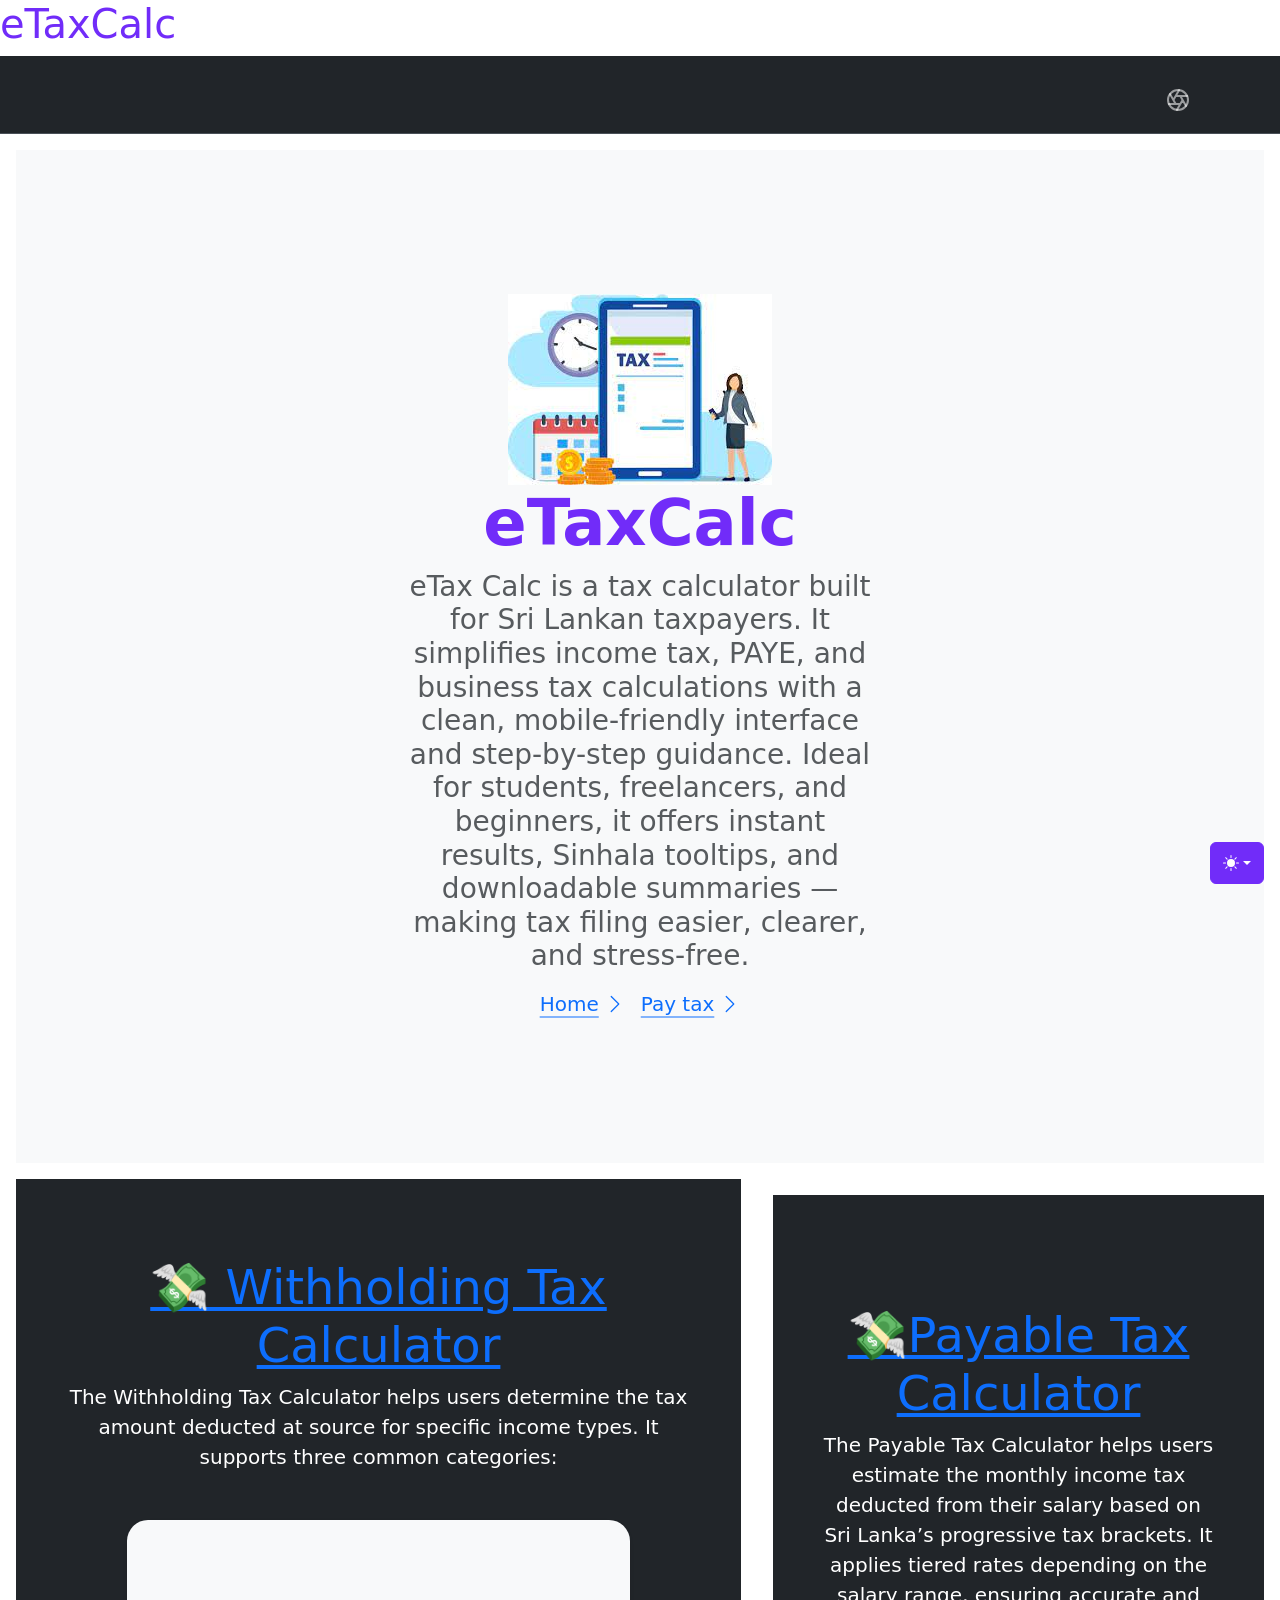
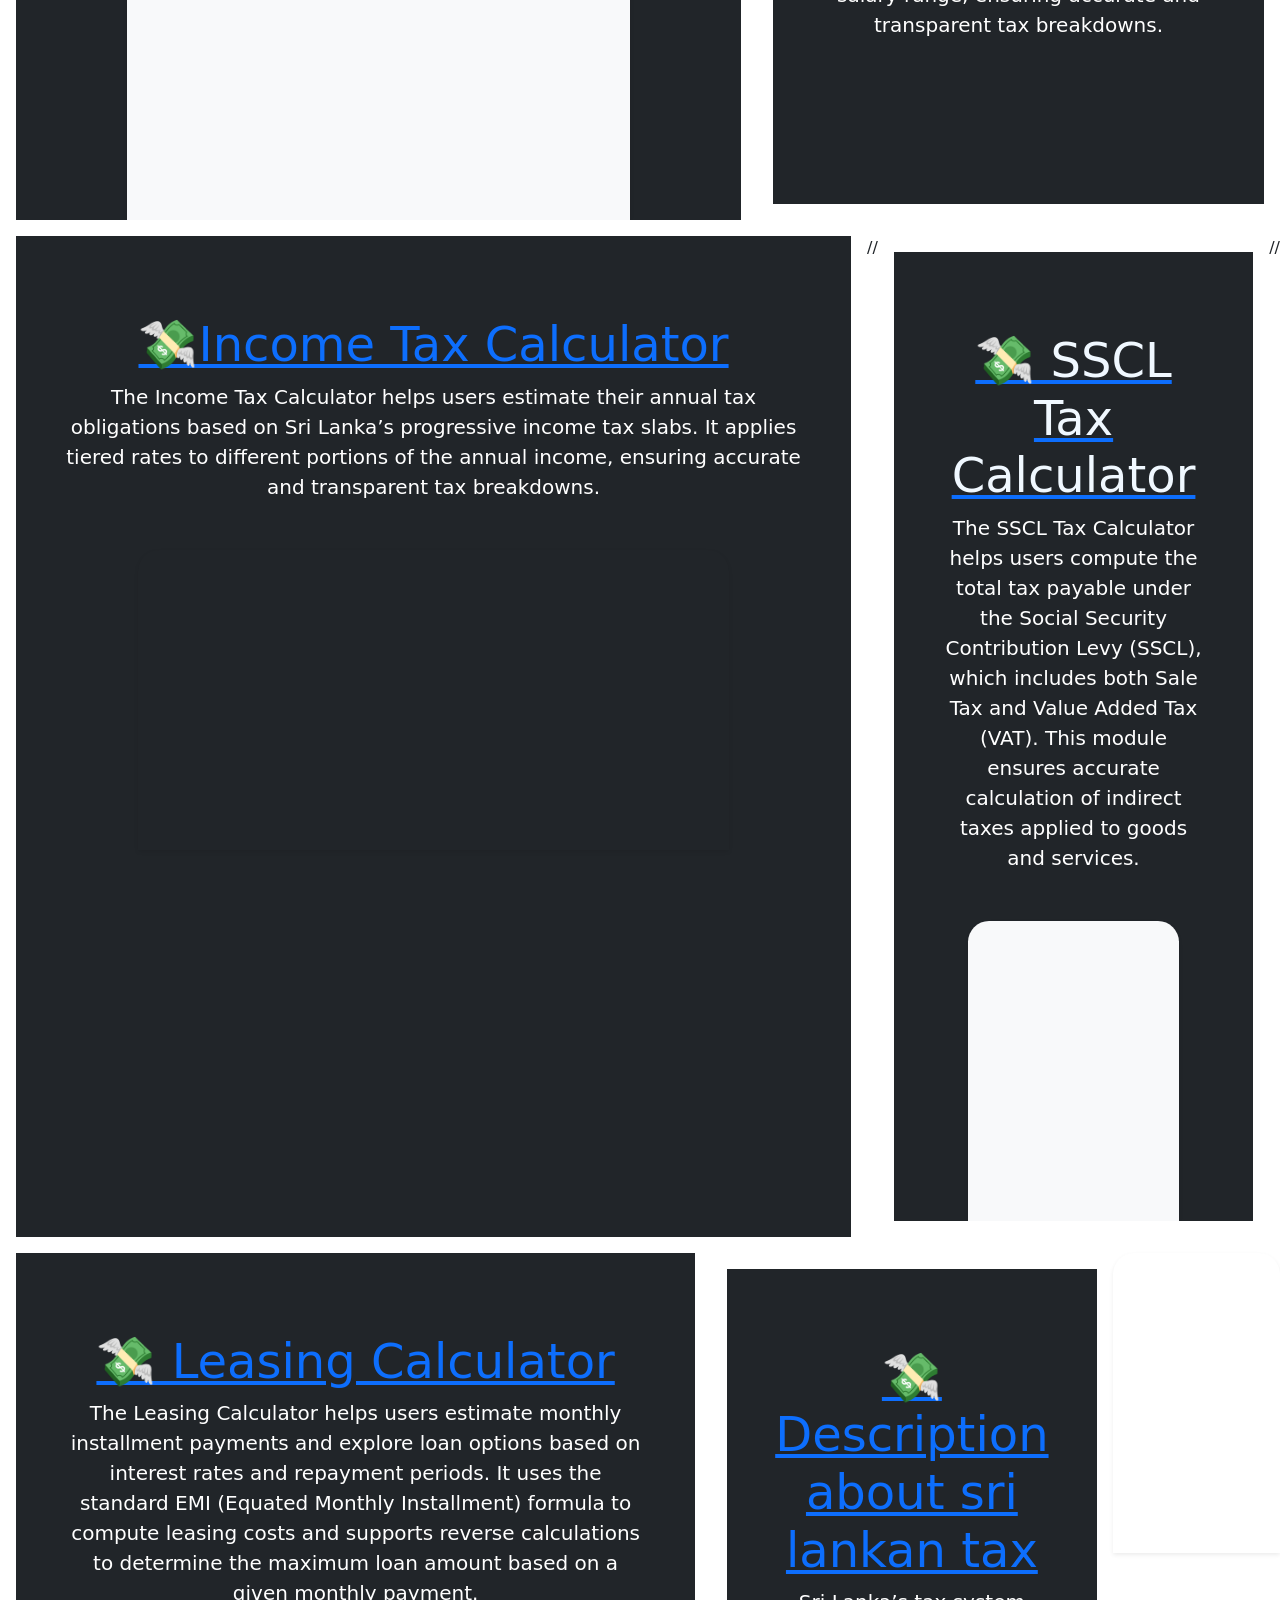
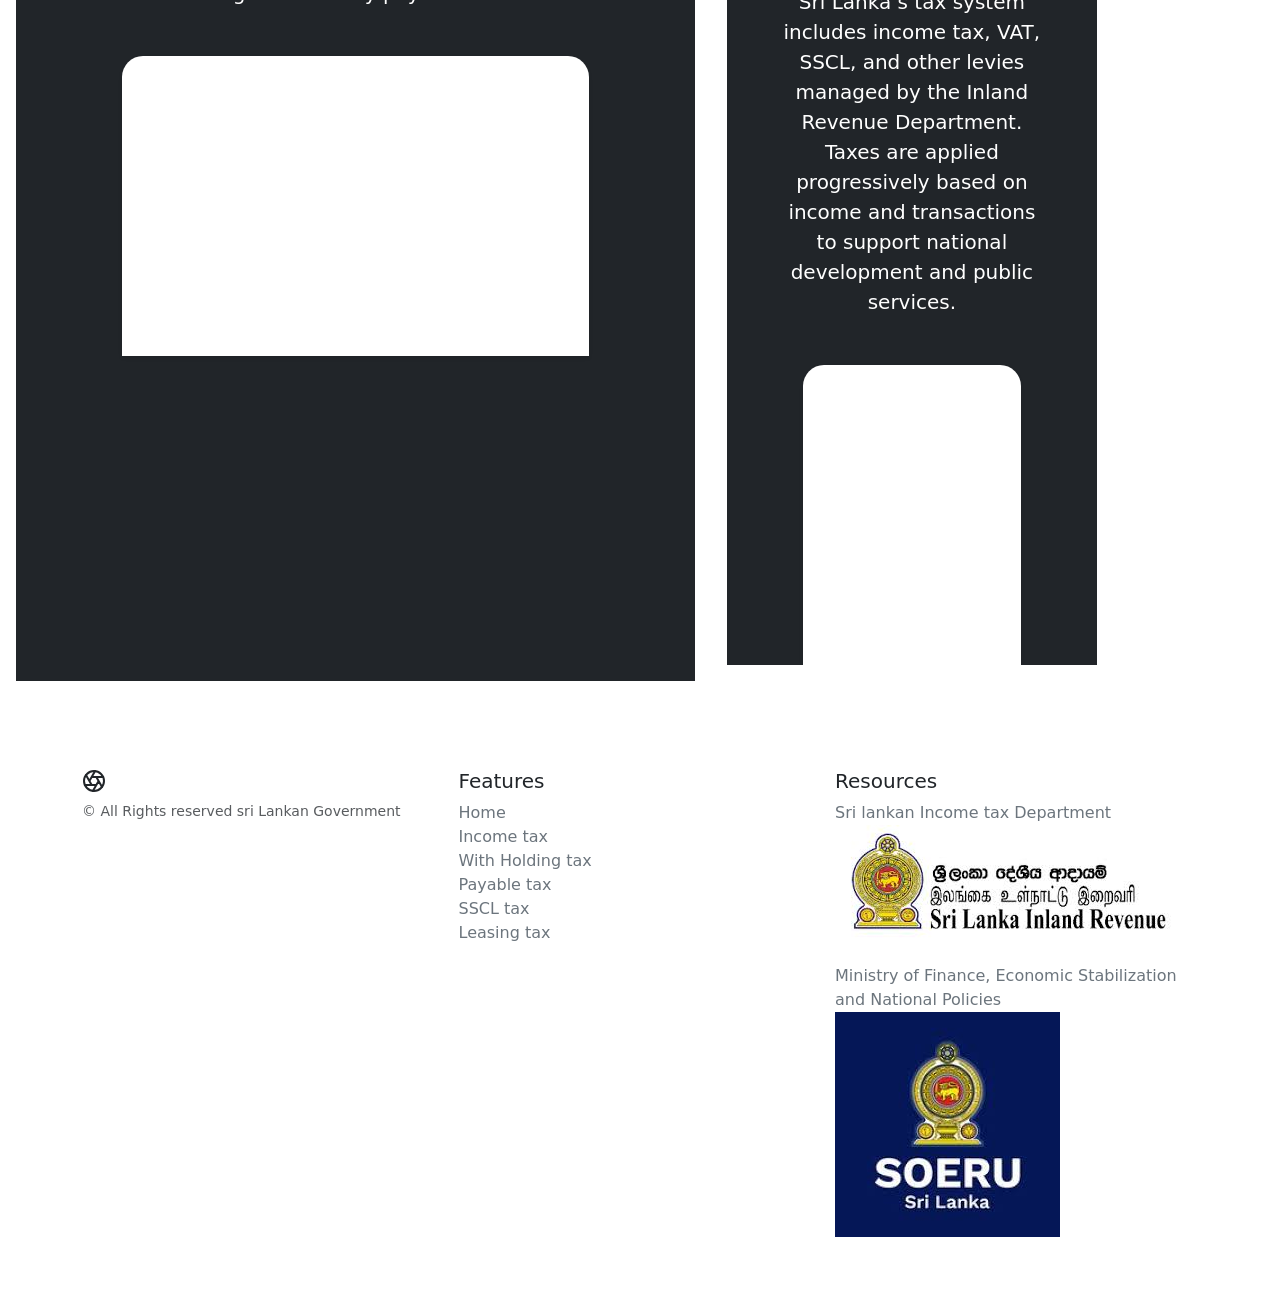
==== index.html @ bf016f3b "initial commit" ====
<!DOCTYPE html>
<html lang="en">

<head>
    <title>Tax calculator</title>
    <meta charset="UTF-8">
    <meta name="viewport" content="width=device-width, initial-scale=1.0">
    <title>Document</title>
    <link href="https://cdn.jsdelivr.net/npm/bootstrap@5.3.8/dist/css/bootstrap.min.css" rel="stylesheet"
        integrity="sha384-sRIl4kxILFvY47J16cr9ZwB07vP4J8+LH7qKQnuqkuIAvNWLzeN8tE5YBujZqJLB" crossorigin="anonymous">
    <link rel="stylesheet" href="assets/css/style.css">
</head>

<body>

    <h1>
        <font style="color: #712cf9;">eTaxCalc</font>
    </h1>

    <body>

        <html lang="en" data-bs-theme="light">

        <head>
            <meta charset="utf-8">
            <meta name="viewport" content="width=device-width, initial-scale=1">
            <meta name="description" content="">
            <meta name="author" content="Mark Otto, Jacob Thornton, and Bootstrap contributors">
            <meta name="generator" content="Astro v5.13.2">
            <title>Product example · Bootstrap v5.3</title>
            <link rel="canonical" href="https://getbootstrap.com/docs/5.3/examples/product/">

            <link href="/docs/5.3/dist/css/bootstrap.min.css" rel="stylesheet"
                integrity="sha384-sRIl4kxILFvY47J16cr9ZwB07vP4J8+LH7qKQnuqkuIAvNWLzeN8tE5YBujZqJLB">
            <link rel="apple-touch-icon" href="/docs/5.3/assets/img/favicons/apple-touch-icon.png" sizes="180x180">
            <link rel="#aperture" href="/docs/5.3/assets/img/favicons/favicon-32x32.png" sizes="32x32" type="image/png">
            <link rel="icon" href="/docs/5.3/assets/img/favicons/favicon-16x16.png" sizes="16x16" type="image/png">
            <link rel="manifest" href="/docs/5.3/assets/img/favicons/manifest.json">
            <link rel="mask-icon" href="/docs/5.3/assets/img/favicons/safari-pinned-tab.svg" color="#712cf9">
            <link rel="icon" href="/docs/5.3/assets/img/favicons/favicon.ico">
            <meta name="theme-color" content="#712cf9">
            <link href="product.css" rel="stylesheet">
            <style>
                .bd-placeholder-img {
                    font-size: 1.125rem;
                    text-anchor: middle;
                    -webkit-user-select: none;
                    -moz-user-select: none;
                    user-select: none
                }

                @media (min-width: 768px) {
                    .bd-placeholder-img-lg {
                        font-size: 3.5rem
                    }
                }

                .b-example-divider {
                    width: 100%;
                    height: 3rem;
                    background-color: #6528e0;
                    border: solid rgba(0, 0, 0, .15);
                    border-width: 1px 0;
                    box-shadow: inset 0 .5em 1.5em #0000001a, inset 0 .125em .5em #00000026
                }

                .b-example-vr {
                    flex-shrink: 0;
                    width: 1.5rem;
                    height: 100vh
                }

                .bi {
                    vertical-align: -.125em;
                    fill: currentColor
                }

                .nav-scroller {
                    position: relative;
                    z-index: 2;
                    height: 2.75rem;
                    overflow-y: hidden
                }

                .nav-scroller .nav {
                    display: flex;
                    flex-wrap: nowrap;
                    padding-bottom: 1rem;
                    margin-top: -1px;
                    overflow-x: auto;
                    text-align: center;
                    white-space: nowrap;
                    -webkit-overflow-scrolling: touch
                }

                .btn-bd-primary {
                    --bd-violet-bg: #712cf9;
                    --bd-violet-rgb: 112.520718, 44.062154, 249.437846;
                    --bs-btn-font-weight: 600;
                    --bs-btn-color: var(--bs-white);
                    --bs-btn-bg: var(--bd-violet-bg);
                    --bs-btn-border-color: var(--bd-violet-bg);
                    --bs-btn-hover-color: var(--bs-white);
                    --bs-btn-hover-bg: #6528e0;
                    --bs-btn-hover-border-color: #6528e0;
                    --bs-btn-focus-shadow-rgb: var(--bd-violet-rgb);
                    --bs-btn-active-color: var(--bs-btn-hover-color);
                    --bs-btn-active-bg: #5a23c8;
                    --bs-btn-active-border-color: #5a23c8
                }

                .bd-mode-toggle {
                    z-index: 1500
                }

                .bd-mode-toggle .bi {
                    width: 1em;
                    height: 1em
                }

                .bd-mode-toggle .dropdown-menu .active .bi {
                    display: block !important
                }
            </style>
        </head>

        <body> <svg xmlns="http://www.w3.org/2000/svg" class="d-none">
                <symbol id="check2" viewBox="0 0 16 16">
                    <path
                        d="M13.854 3.646a.5.5 0 0 1 0 .708l-7 7a.5.5 0 0 1-.708 0l-3.5-3.5a.5.5 0 1 1 .708-.708L6.5 10.293l6.646-6.647a.5.5 0 0 1 .708 0z">
                    </path>
                </symbol>
                <symbol id="circle-half" viewBox="0 0 16 16">
                    <path d="M8 15A7 7 0 1 0 8 1v14zm0 1A8 8 0 1 1 8 0a8 8 0 0 1 0 16z"></path>
                </symbol>
                <symbol id="moon-stars-fill" viewBox="0 0 16 16">
                    <path
                        d="M6 .278a.768.768 0 0 1 .08.858 7.208 7.208 0 0 0-.878 3.46c0 4.021 3.278 7.277 7.318 7.277.527 0 1.04-.055 1.533-.16a.787.787 0 0 1 .81.316.733.733 0 0 1-.031.893A8.349 8.349 0 0 1 8.344 16C3.734 16 0 12.286 0 7.71 0 4.266 2.114 1.312 5.124.06A.752.752 0 0 1 6 .278z">
                    </path>
                    <path
                        d="M10.794 3.148a.217.217 0 0 1 .412 0l.387 1.162c.173.518.579.924 1.097 1.097l1.162.387a.217.217 0 0 1 0 .412l-1.162.387a1.734 1.734 0 0 0-1.097 1.097l-.387 1.162a.217.217 0 0 1-.412 0l-.387-1.162A1.734 1.734 0 0 0 9.31 6.593l-1.162-.387a.217.217 0 0 1 0-.412l1.162-.387a1.734 1.734 0 0 0 1.097-1.097l.387-1.162zM13.863.099a.145.145 0 0 1 .274 0l.258.774c.115.346.386.617.732.732l.774.258a.145.145 0 0 1 0 .274l-.774.258a1.156 1.156 0 0 0-.732.732l-.258.774a.145.145 0 0 1-.274 0l-.258-.774a1.156 1.156 0 0 0-.732-.732l-.774-.258a.145.145 0 0 1 0-.274l.774-.258c.346-.115.617-.386.732-.732L13.863.1z">
                    </path>
                </symbol>
                <symbol id="sun-fill" viewBox="0 0 16 16">
                    <path
                        d="M8 12a4 4 0 1 0 0-8 4 4 0 0 0 0 8zM8 0a.5.5 0 0 1 .5.5v2a.5.5 0 0 1-1 0v-2A.5.5 0 0 1 8 0zm0 13a.5.5 0 0 1 .5.5v2a.5.5 0 0 1-1 0v-2A.5.5 0 0 1 8 13zm8-5a.5.5 0 0 1-.5.5h-2a.5.5 0 0 1 0-1h2a.5.5 0 0 1 .5.5zM3 8a.5.5 0 0 1-.5.5h-2a.5.5 0 0 1 0-1h2A.5.5 0 0 1 3 8zm10.657-5.657a.5.5 0 0 1 0 .707l-1.414 1.415a.5.5 0 1 1-.707-.708l1.414-1.414a.5.5 0 0 1 .707 0zm-9.193 9.193a.5.5 0 0 1 0 .707L3.05 13.657a.5.5 0 0 1-.707-.707l1.414-1.414a.5.5 0 0 1 .707 0zm9.193 2.121a.5.5 0 0 1-.707 0l-1.414-1.414a.5.5 0 0 1 .707-.707l1.414 1.414a.5.5 0 0 1 0 .707zM4.464 4.465a.5.5 0 0 1-.707 0L2.343 3.05a.5.5 0 1 1 .707-.707l1.414 1.414a.5.5 0 0 1 0 .708z">
                    </path>
                </symbol>
            </svg>
            <div class="dropdown position-fixed bottom-0 end-0 mb-3 me-3 bd-mode-toggle"> <button
                    class="btn btn-bd-primary py-2 dropdown-toggle d-flex align-items-center" id="bd-theme"
                    type="button" aria-expanded="false" data-bs-toggle="dropdown" aria-label="Toggle theme (light)">
                    <svg class="bi my-1 theme-icon-active" aria-hidden="true">
                        <use href="#sun-fill"></use>
                    </svg> <span class="visually-hidden" id="bd-theme-text">Toggle theme</span> </button>
                <ul class="dropdown-menu dropdown-menu-end shadow" aria-labelledby="bd-theme-text">
                    <li> <button type="button" class="dropdown-item d-flex align-items-center active"
                            data-bs-theme-value="light" aria-pressed="true"> <svg class="bi me-2 opacity-50"
                                aria-hidden="true">
                                <use href="#sun-fill"></use>
                            </svg>
                            Light
                            <svg class="bi ms-auto d-none" aria-hidden="true">
                                <use href="#check2"></use>
                            </svg> </button> </li>
                    <li> <button type="button" class="dropdown-item d-flex align-items-center"
                            data-bs-theme-value="dark" aria-pressed="false"> <svg class="bi me-2 opacity-50"
                                aria-hidden="true">
                                <use href="#moon-stars-fill"></use>
                            </svg>
                            Dark
                            <svg class="bi ms-auto d-none" aria-hidden="true">
                                <use href="#check2"></use>
                            </svg> </button> </li>
                    <li> <button type="button" class="dropdown-item d-flex align-items-center"
                            data-bs-theme-value="auto" aria-pressed="false"> <svg class="bi me-2 opacity-50"
                                aria-hidden="true">
                                <use href="#circle-half"></use>
                            </svg>
                            Auto
                            <svg class="bi ms-auto d-none" aria-hidden="true">
                                <use href="#check2"></use>
                            </svg> </button> </li>
                </ul>
            </div> <svg xmlns="http://www.w3.org/2000/svg" class="d-none">
                <symbol id="aperture" fill="none" stroke="currentColor" stroke-linecap="round" stroke-linejoin="round"
                    stroke-width="2" viewBox="0 0 24 24">
                    <circle cx="12" cy="12" r="10"></circle>
                    <path
                        d="M14.31 8l5.74 9.94M9.69 8h11.48M7.38 12l5.74-9.94M9.69 16L3.95 6.06M14.31 16H2.83m13.79-4l-5.74 9.94">
                    </path>
                </symbol>
                <symbol id="cart" viewBox="0 0 16 16">
                    <path
                        d="M0 1.5A.5.5 0 0 1 .5 1H2a.5.5 0 0 1 .485.379L2.89 3H14.5a.5.5 0 0 1 .49.598l-1 5a.5.5 0 0 1-.465.401l-9.397.472L4.415 11H13a.5.5 0 0 1 0 1H4a.5.5 0 0 1-.491-.408L2.01 3.607 1.61 2H.5a.5.5 0 0 1-.5-.5zM3.102 4l.84 4.479 9.144-.459L13.89 4H3.102zM5 12a2 2 0 1 0 0 4 2 2 0 0 0 0-4zm7 0a2 2 0 1 0 0 4 2 2 0 0 0 0-4zm-7 1a1 1 0 1 1 0 2 1 1 0 0 1 0-2zm7 0a1 1 0 1 1 0 2 1 1 0 0 1 0-2z">
                    </path>
                </symbol>
                <symbol id="chevron-right" viewBox="0 0 16 16">
                    <path fill-rule="evenodd"
                        d="M4.646 1.646a.5.5 0 0 1 .708 0l6 6a.5.5 0 0 1 0 .708l-6 6a.5.5 0 0 1-.708-.708L10.293 8 4.646 2.354a.5.5 0 0 1 0-.708z">
                    </path>
                </symbol>
            </svg>
            <nav class="navbar navbar-expand-md bg-dark sticky-top border-bottom" data-bs-theme="dark">
                <div class="container"> <a class="navbar-brand d-md-none" href="#"> <svg class="bi" width="24"
                            height="24" aria-hidden="true">
                            <use xlink:href="#aperture"></use>
                        </svg>
                        Aperture
                    </a> <button class="navbar-toggler" type="button" data-bs-toggle="offcanvas"
                        data-bs-target="#offcanvas" aria-controls="offcanvas" aria-label="Toggle navigation"> <span
                            class="navbar-toggler-icon"></span> </button>
                    <div class="offcanvas offcanvas-end" tabindex="-1" id="offcanvas" aria-labelledby="offcanvasLabel">
                        <div class="offcanvas-header">
                            <h5 class="offcanvas-title" id="offcanvasLabel">Aperture</h5> <button type="button" <li>
                                class="nav-item"><a class="nav-link" href="Witdrawal tax.html">Withdrawing Tax</a></li>
                                <li class="nav-item"><a class="nav-link" href="Payable Tax.html">Payable Tax</a></li>
                                <li class="nav-item"><a class="nav-link" href="incomeTax.html">Income Tax</a></li>
                                <li class="nav-item"><a class="nav-link" href="SSCL.html">SSCL Tax</a></li>
                                <li class="nav-item"><a class="nav-link" href="SSCL.html">Leasing Calculation</a></li>
                                <li class="nav-item"><a class="nav-link" href="Clear.html">Clear/Reseet Function</a>
                                </li>
                                <li class="nav-item"><a class="nav-link" href="checkout.html" aria-label="Cart"> <svg
                                            class="bi" width="24" height="24" aria-hidden="true">
                                            <use xlink:href="#cart"></use>


                                        </svg>
                        </div>
                        <div class="offcanvas-body">
                            <ul class="navbar-nav flex-grow-1 justify-content-between">
                                <li class="nav-item"><a class="nav-link" href="#" aria-label="Aperture"> <svg class="bi"
                                            width="24" height="24" aria-hidden="true">
                                            <use xlink:href="#aperture"></use>
                                        </svg> </a></li>

                                </svg> </a></li>
                            </ul>
                        </div>
                    </div>
                </div>
            </nav>

            <main>


                <div class="position-relative overflow-hidden p-3 p-md-5 m-md-3 text-center bg-body-tertiary">
                    <div class="col-md-6 p-lg-5 mx-auto my-5">


                        <img src="assets/img/images (2).jpeg" alt="">
                        <h1 class="display-3 fw-bold">
                            <font style="color: #712cf9;">eTaxCalc</font>
                        </h1>
                        <h3 class="fw-normal text-muted mb-3">eTax Calc is a tax calculator built for Sri Lankan
                            taxpayers. It simplifies income tax, PAYE, and business tax calculations with a clean,
                            mobile-friendly interface and step-by-step guidance. Ideal for students, freelancers, and
                            beginners, it offers instant results, Sinhala tooltips, and downloadable summaries — making
                            tax filing easier, clearer, and stress-free.
                        </h3>
                        <div class="d-flex gap-3 justify-content-center lead fw-normal"> <a class="icon-link"
                                href="index.html">
                                Home
                                <svg class="bi" aria-hidden="true">
                                    <use xlink:href="#chevron-right"></use>
                                </svg> </a> <a class="icon-link" href="checkout.html">
                                Pay tax
                                <svg class="bi" aria-hidden="true">
                                    <use xlink:href="#chevron-right"></use>
                                </svg> </a> </div>
                    </div>
                    <div class="product-device shadow-sm d-none d-md-block"></div>
                    <div class="product-device product-device-2 shadow-sm d-none d-md-block"></div>
                </div>
                <div class="d-md-flex flex-md-equal w-100 my-md-3 ps-md-3">
                    <div class="text-bg-dark me-md-3 pt-3 px-3 pt-md-5 px-md-5 text-center overflow-hidden">
                        <div class="my-3 py-3">
                            <h2 class="display-5"><a href="Witdrawal tax.html">💸 Withholding Tax Calculator</a></h2>
                            <p class="lead">The Withholding Tax Calculator helps users determine the tax amount deducted
                                at source for specific income types. It supports three common categories:</p>
                        </div>
                        <div class="bg-body-tertiary shadow-sm mx-auto"
                            style="width: 80%; height: 300px; border-radius: 21px 21px 0 0;"></div>
                    </div>
                
                    <div class="d-md-flex flex-md-equal w-100 my-md-3 ps-md-3">
                    <div class="text-bg-dark me-md-3 pt-3 px-3 pt-md-5 px-md-5 text-center overflow-hidden">
                        <div class="my-3 py-3"></div>
                            <h2 class="display-5"><a href="Payable Tax.html">💸Payable Tax Calculator<a></h2>
                            <p class="lead">The Payable Tax Calculator helps users estimate the monthly income tax
                                deducted from their salary based on Sri Lanka’s progressive tax brackets. It applies
                                tiered rates depending on the salary range, ensuring accurate and transparent tax
                                breakdowns.</p>
                        </div>
                        <div class="bg-dark shadow-sm mx-auto"
                            style="width: 80%; height: 300px; border-radius: 21px 21px 0 0;"></div>
                    </div>
                </div>
                
<div class="d-md-flex flex-md-equal w-100 my-md-3 ps-md-3">
                    <div class="text-bg-dark me-md-3 pt-3 px-3 pt-md-5 px-md-5 text-center overflow-hidden">
                        <div class="my-3 py-3">
               
                            <h2 class="display-5"><a href="incomeTax.html">💸Income Tax Calculator<a></h2>
                            
                                <p class="lead">The Income Tax Calculator helps users estimate their annual tax obligations
                                based on Sri Lanka’s progressive income tax slabs. It applies tiered rates to different
                                portions of the annual income, ensuring accurate and transparent tax breakdowns.</p>
                        
                            </div>
                        <div class="bg-dark shadow-sm mx-auto"
                            style="width: 80%; height: 300px; border-radius: 21px 21px 0 0;"></div>
                    </div>
                    //
                   <div class="d-md-flex flex-md-equal w-100 my-md-3 ps-md-3">
                    <div class="text-bg-dark me-md-3 pt-3 px-3 pt-md-5 px-md-5 text-center overflow-hidden">
                        <div class="my-3 py-3">
                            <h2 class="display-5"><a href="SSCL.html">
                                    <font style="color:aliceblue;">💸 SSCL Tax Calculator</h2></a></font>
                            <p class="lead">The SSCL Tax Calculator helps users compute the total tax payable under the
                                Social Security Contribution Levy (SSCL), which includes both Sale Tax and Value Added
                                Tax (VAT). This module ensures accurate calculation of indirect taxes applied to goods
                                and services.</p>
                        </div>
                        <div class="bg-body-tertiary shadow-sm mx-auto"
                            style="width: 80%; height: 300px; border-radius: 21px 21px 0 0;"></div>
                    </div>
                </div>
                //
            </div>

                            
<div class="d-md-flex flex-md-equal w-100 my-md-3 ps-md-3">
                    <div class="text-bg-dark me-md-3 pt-3 px-3 pt-md-5 px-md-5 text-center overflow-hidden">
                        <div class="my-3 py-3">


                            <h2 class="display-5"><a href="Leasing Calculations.html">💸 Leasing Calculator</a> </h2>
                            <p class="lead">The Leasing Calculator helps users estimate monthly installment payments and
                                explore loan options based on interest rates and repayment periods. It uses the standard
                                EMI (Equated Monthly Installment) formula to compute leasing costs and supports reverse
                                calculations to determine the maximum loan amount based on a given monthly payment.</p>
                        </div>
                        <div class="bg-body shadow-sm mx-auto"
                            style="width: 80%; height: 300px; border-radius: 21px 21px 0 0;"></div>
                    </div>
                    

                    <div class="d-md-flex flex-md-equal w-100 my-md-3 ps-md-3">
                        <div class="text-bg-dark me-md-3 pt-3 px-3 pt-md-5 px-md-5 text-center overflow-hidden">
                            <div class="my-3 py-3">

                                <h2 class="display-5"><a href="description.html">💸Description about sri lankan tax</a>
                                </h2>
                                <p class="lead">Sri Lanka’s tax system includes income tax, VAT, SSCL, and other levies
                                    managed by the Inland Revenue Department. Taxes are applied progressively based on
                                    income and transactions to support national development and public services.</p>
                            </div>
                            <div class="bg-body shadow-sm mx-auto"
                                style="width: 80%; height: 300px; border-radius: 21px 21px 0 0;"></div>
                        </div>
                    </div>

                    
                    <div class="bg-body shadow-sm mx-auto"
                        style="width: 80%; height: 300px; border-radius: 21px 21px 0 0;"></div>
                </div>
                </div>
            </main>


            <script src="/docs/5.3/dist/js/bootstrap.bundle.min.js"
                integrity="sha384-FKyoEForCGlyvwx9Hj09JcYn3nv7wiPVlz7YYwJrWVcXK/BmnVDxM+D2scQbITxI"
                class="astro-vvvwv3sm"></script>
            

            <br>







            
            <footer class="container py-5">
                <div class="row">
                    <div class="col-12 col-md"> <svg xmlns="http://www.w3.org/2000/svg" width="24" height="24"
                            fill="none" stroke="currentColor" stroke-linecap="round" stroke-linejoin="round"
                            stroke-width="2" class="d-block mb-2" role="img" viewBox="0 0 24 24">
                            <title>Product</title>
                            <circle cx="12" cy="12" r="10"></circle>
                            <path
                                d="M14.31 8l5.74 9.94M9.69 8h11.48M7.38 12l5.74-9.94M9.69 16L3.95 6.06M14.31 16H2.83m13.79-4l-5.74 9.94">
                            </path>
                        </svg> <small class="d-block mb-3 text-body-secondary">© All Rights reserved sri Lankan
                            Government</small> </div>
                    <div class="col-6 col-md">
                        <h5>Features</h5>
                        <ul class="list-unstyled text-small">
                            <li><a class="link-secondary text-decoration-none" href="index.html">Home</a></li>
                            <li><a class="link-secondary text-decoration-none" href="incomeTax.html">Income tax</a></li>
                            <li><a class="link-secondary text-decoration-none" href="Witdrawal tax.html">With Holding
                                    tax</a></li>
                            <li><a class="link-secondary text-decoration-none" href="Payable Tax.html">Payable tax</a>
                            </li>
                            <li><a class="link-secondary text-decoration-none" href="SSCL.html">SSCL tax</a></li>
                            <li><a class="link-secondary text-decoration-none" href="Leasing Calculations.html">Leasing
                                    tax</a></li>
                        </ul>
                    </div>
                    <div class="col-6 col-md">
                        <h5>Resources</h5>
                        <ul class="list-unstyled text-small">
                            <li><a class="link-secondary text-decoration-none"
                                    href="https://eservices.ird.gov.lk/Authentication/LoginEntry?ReturnUrl=%2fDashboard%2fShowDashboard">Sri
                                    lankan Income tax Department</a></li><img src="assets/img/images (3).jpeg" alt="">
                            <li><a class="link-secondary text-decoration-none" href=""></a></li>

                            <li><a class="link-secondary text-decoration-none" href="https://www.treasury.gov.lk/">
                                    Ministry
                                    of Finance, Economic Stabilization and National Policies
                                </a></li><img src="assets/img/images (4).jpeg" alt="">
                            <li><a class="link-secondary text-decoration-none" href="https://www.gov.lk/" National
                                    Government Portal (GOV.LK)></a></li>
                        </ul>
                    </div>


                </div>
            </footer>

        </body>
        <script src="/docs/5.3/dist/js/bootstrap.bundle.min.js"
            integrity="sha384-FKyoEForCGlyvwx9Hj09JcYn3nv7wiPVlz7YYwJrWVcXK/BmnVDxM+D2scQbITxI"
            class="astro-vvvwv3sm"></script>


        <script src="/docs/5.3/assets/js/color-modes.js"></script>

        <script src="/docs/5.3/dist/js/bootstrap.bundle.min.js"
            integrity="sha384-FKyoEForCGlyvwx9Hj09JcYn3nv7wiPVlz7YYwJrWVcXK/BmnVDxM+D2scQbITxI"
            class="astro-vvvwv3sm"></script>

        <script src="https://cdn.jsdelivr.net/npm/bootstrap@5.3.8/dist/js/bootstrap.bundle.min.js"
            integrity="sha384-FKyoEForCGlyvwx9Hj09JcYn3nv7wiPVlz7YYwJrWVcXK/BmnVDxM+D2scQbITxI"
            crossorigin="anonymous"></script>




        <script src="assets/js/app.js"></script>
    </body>

</html>
---- assets/css/style.css ----
.body{
    height: 1000px;
    width: 1000px;
    border: 0ch;
}
.gov{
    height: 60px;
    width: 30px;
}
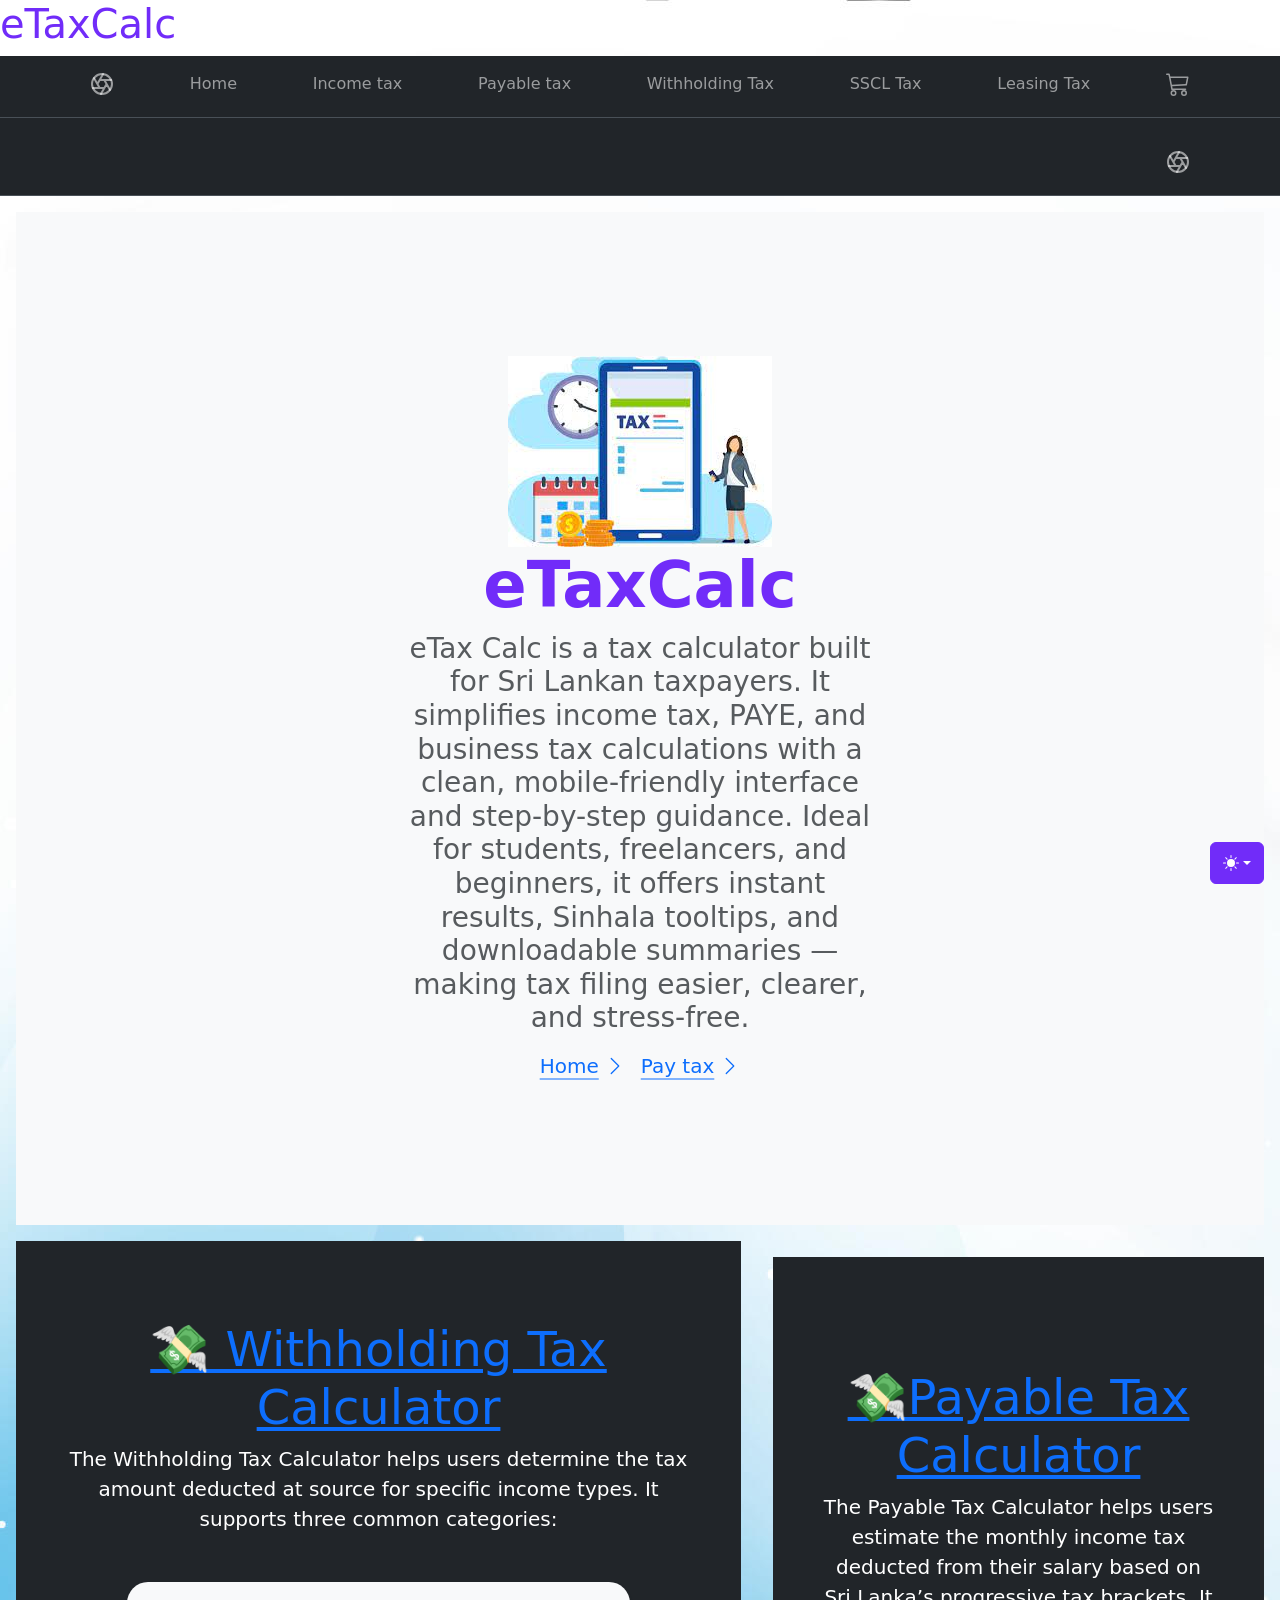
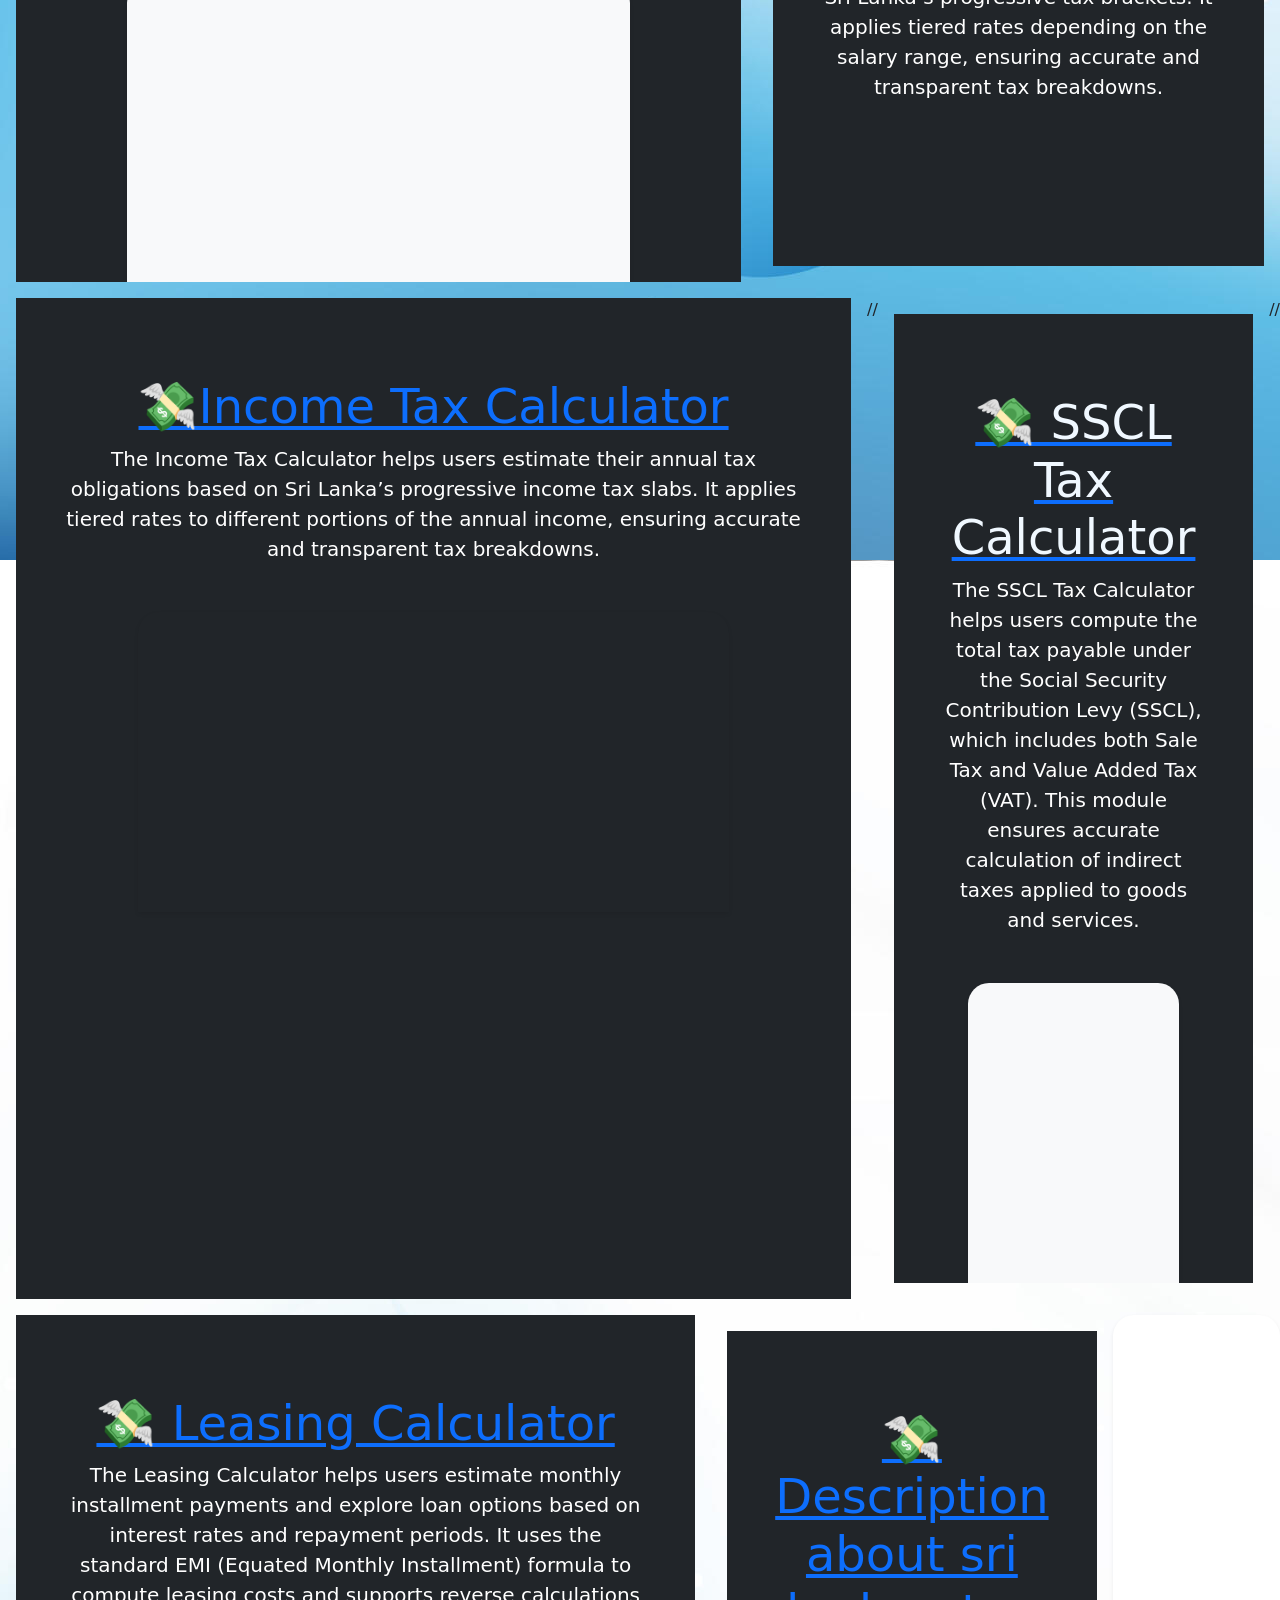
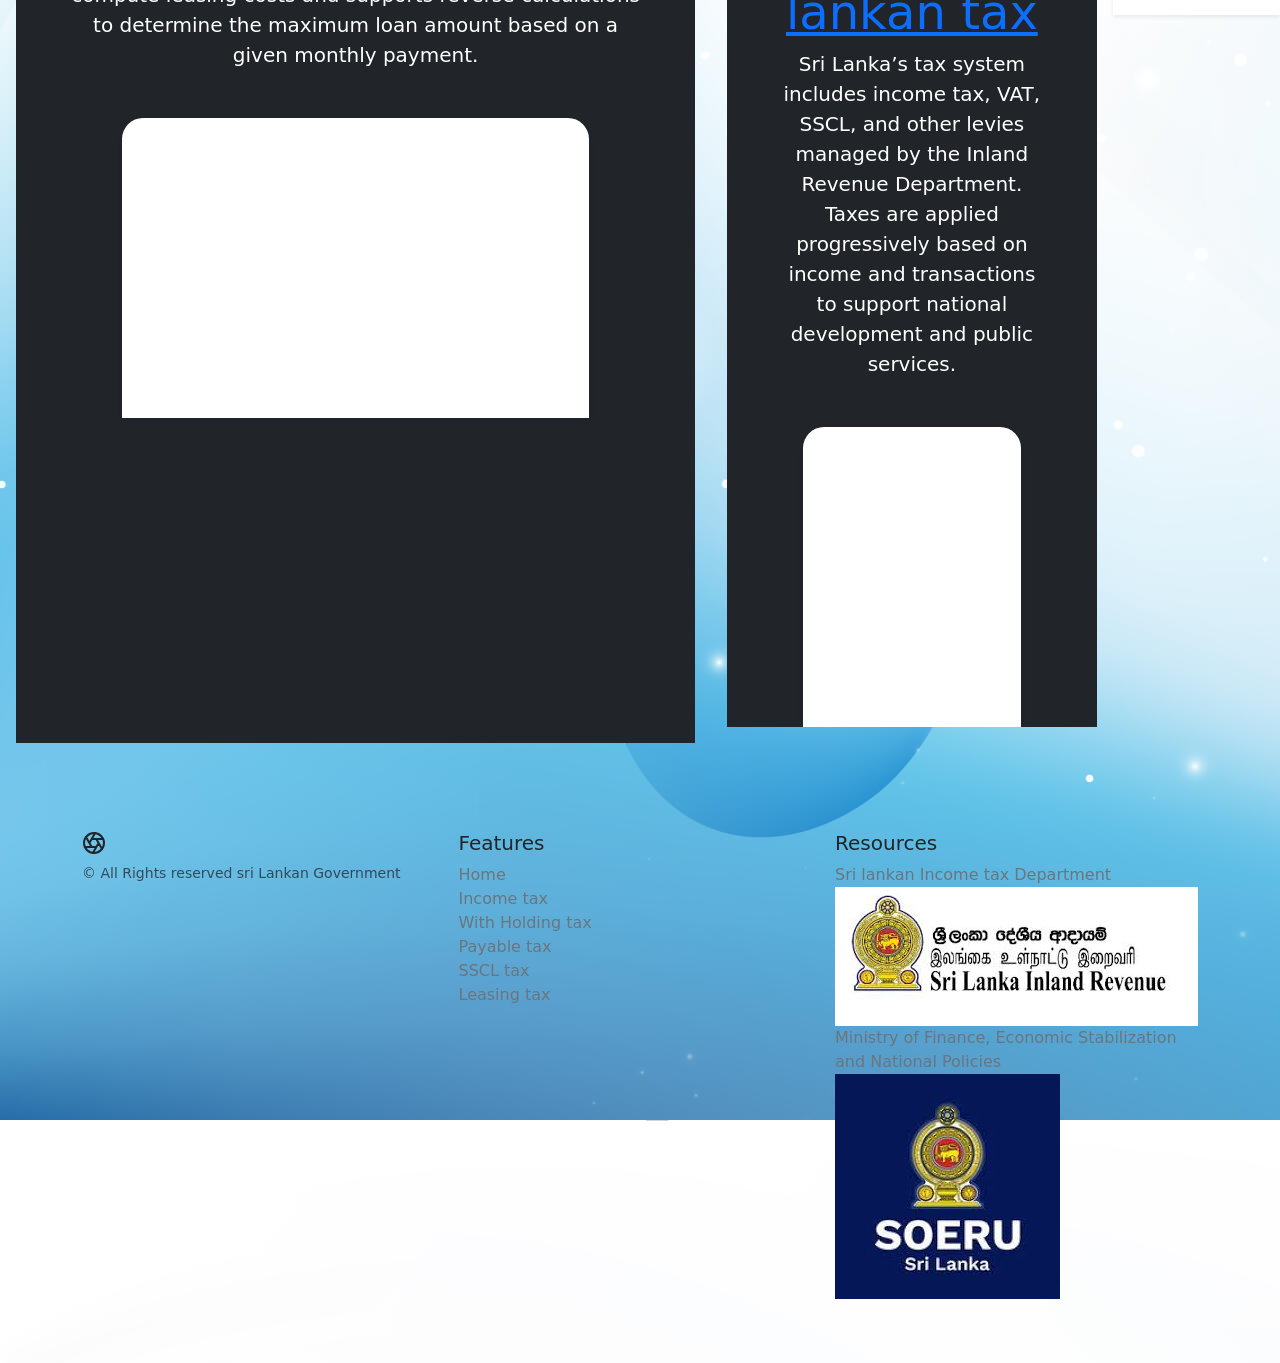
==== commit b0fa5567: "add leasing calculator" ====
--- a/index.html
+++ b/index.html
@@ -18,9 +18,47 @@
     </h1>
 
     <body>
-
-        <html lang="en" data-bs-theme="light">
-
+<body background="assets/img/119227-blue-and-white-abstract-background-image.jpg"></body>
+<nav class="navbar navbar-expand-md bg-dark sticky-top border-bottom" data-bs-theme="dark">
+        <div class="container"> <a class="navbar-brand d-md-none" href="#"> <svg class="bi" width="24" height="24"
+                    aria-hidden="true">
+                    <use xlink:href="#aperture"></use>
+                </svg>
+                Aperture
+            </a> <button class="navbar-toggler" type="button" data-bs-toggle="offcanvas" data-bs-target="#offcanvas"
+                aria-controls="offcanvas" aria-label="Toggle navigation"> <span class="navbar-toggler-icon"></span>
+            </button>
+            <div class="offcanvas offcanvas-end" tabindex="-1" id="offcanvas" aria-labelledby="offcanvasLabel">
+                <div class="offcanvas-header">
+                    <h5 class="offcanvas-title" id="offcanvasLabel">Aperture</h5> <button type="button"
+                        class="btn-close" data-bs-dismiss="offcanvas" aria-label="Close"></button>
+                </div>
+                <div class="offcanvas-body">
+                    <ul class="navbar-nav flex-grow-1 justify-content-between">
+                        <li class="nav-item"><a class="nav-link" href="#" aria-label="Aperture"> <svg class="bi"
+                                    width="24" height="24" aria-hidden="true">
+                                    <use xlink:href="#aperture"></use>
+                                </svg> </a></li>
+                        <li class="nav-item"><a class="nav-link" href="index.html">Home</a></li>
+                        <li class="nav-item"><a class="nav-link" href="incometax.html">Income tax</a></li>
+                        <li class="nav-item"><a class="nav-link" href="Payable Tax.html">Payable tax</a></li>
+                        <li class="nav-item"><a class="nav-link" href="Withholdingtax.html">Withholding Tax</a></li>
+                        <li class="nav-item"><a class="nav-link" href="SSCL.html">SSCL Tax</a></li>
+                        <li class="nav-item"><a class="nav-link" href="Leasing Calculations.html">Leasing Tax</a></li>
+                        <li class="nav-item"><a class="nav-link" href="checkout.html" aria-label="Cart"> <svg class="bi"
+                                    width="24" height="24" aria-hidden="true">
+                                    <use xlink:href="#cart"></use>
+                                </svg> </a></li>
+                    </ul>
+                </div>
+            </div>
+        </div>
+    </nav>
+
+
+
+
+    
         <head>
             <meta charset="utf-8">
             <meta name="viewport" content="width=device-width, initial-scale=1">
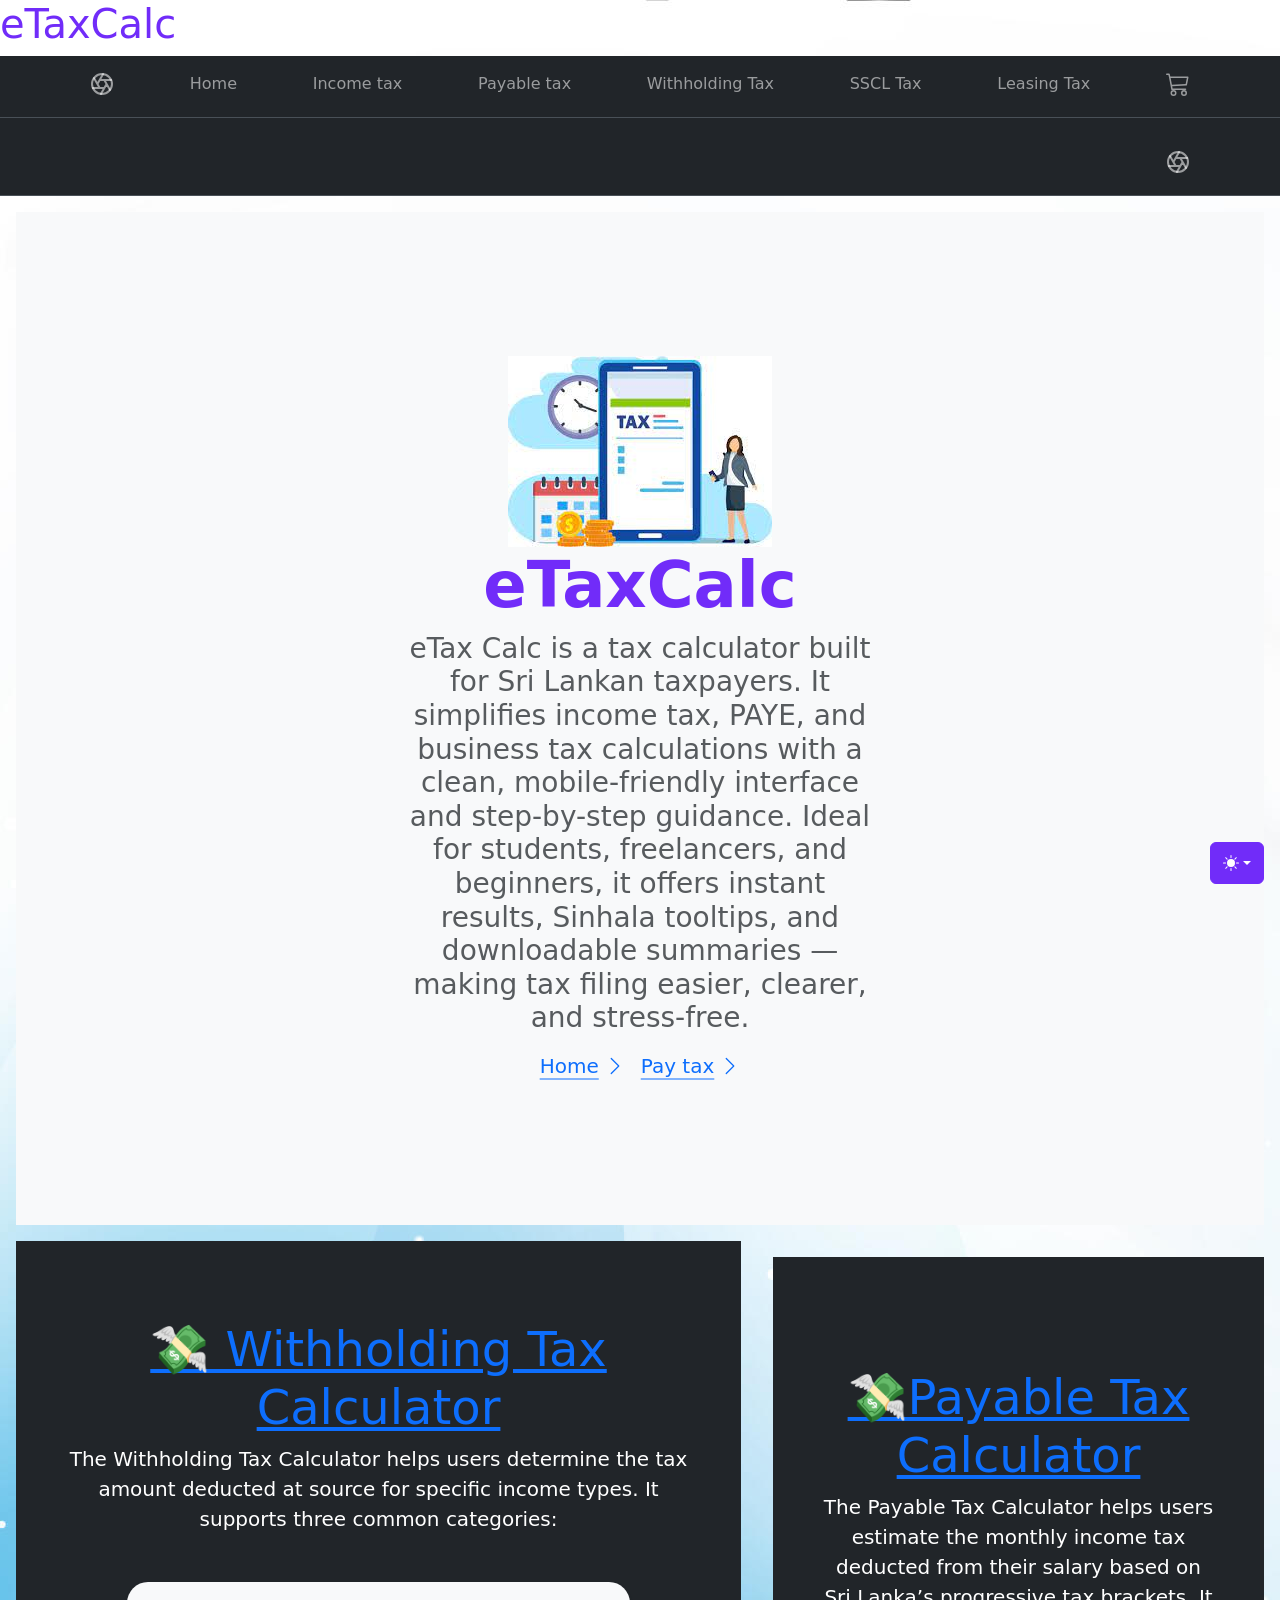
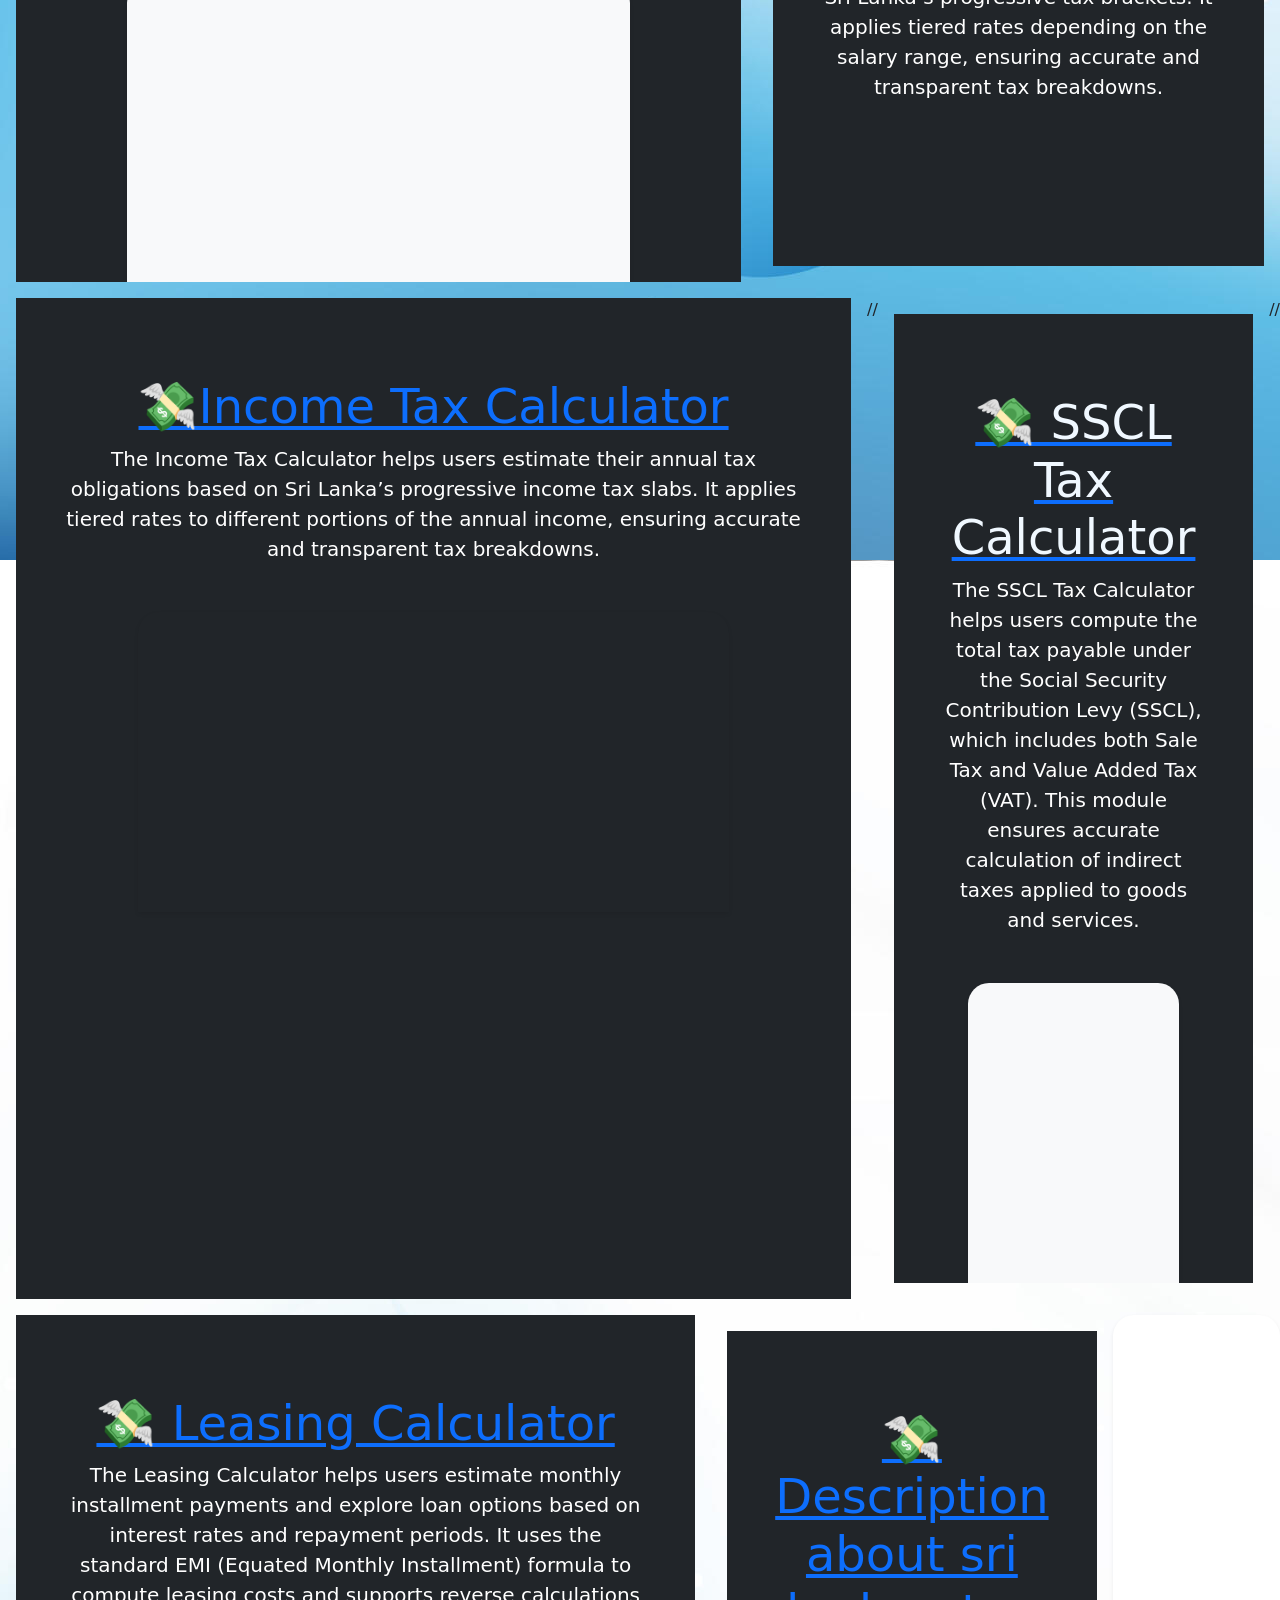
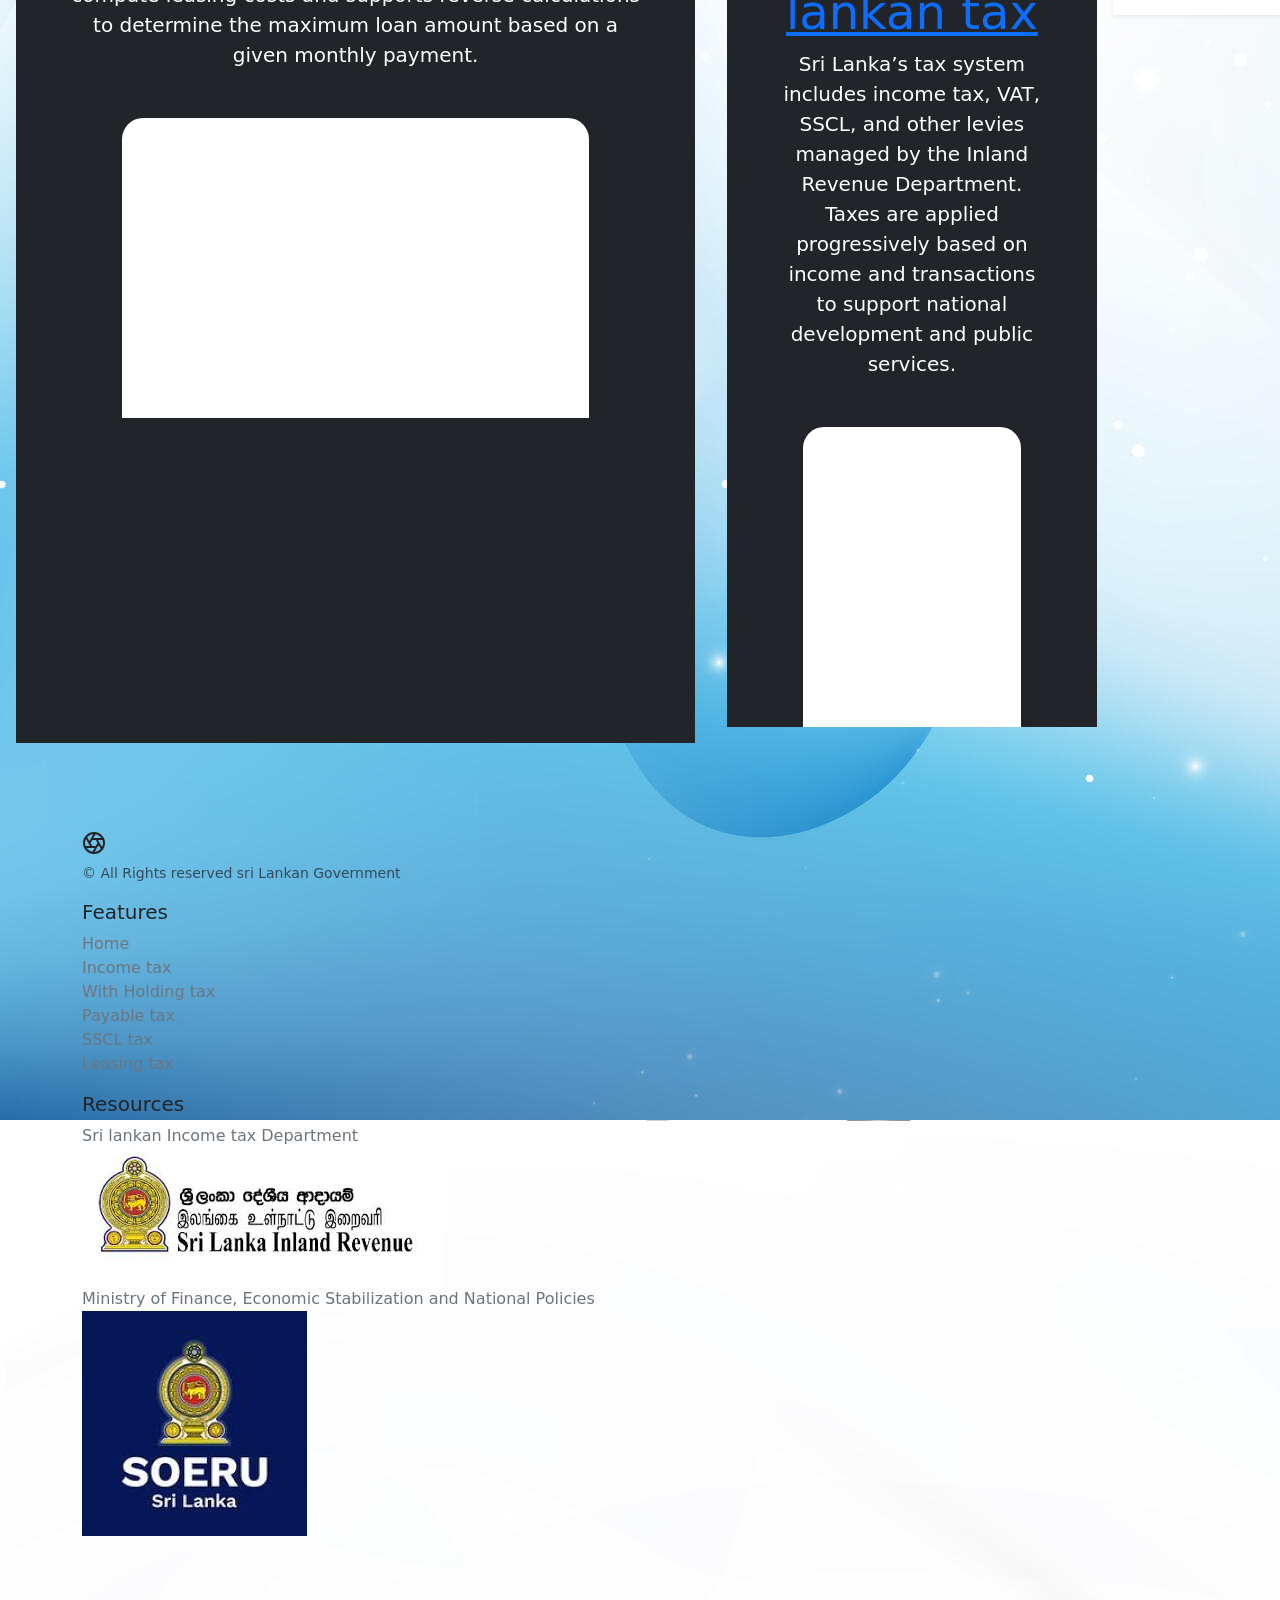
==== commit 6fbcec86: "Add complete IncomeTaxpage" ====
--- a/index.html
+++ b/index.html
@@ -18,47 +18,49 @@
     </h1>
 
     <body>
-<body background="assets/img/119227-blue-and-white-abstract-background-image.jpg"></body>
-<nav class="navbar navbar-expand-md bg-dark sticky-top border-bottom" data-bs-theme="dark">
-        <div class="container"> <a class="navbar-brand d-md-none" href="#"> <svg class="bi" width="24" height="24"
-                    aria-hidden="true">
-                    <use xlink:href="#aperture"></use>
-                </svg>
-                Aperture
-            </a> <button class="navbar-toggler" type="button" data-bs-toggle="offcanvas" data-bs-target="#offcanvas"
-                aria-controls="offcanvas" aria-label="Toggle navigation"> <span class="navbar-toggler-icon"></span>
-            </button>
-            <div class="offcanvas offcanvas-end" tabindex="-1" id="offcanvas" aria-labelledby="offcanvasLabel">
-                <div class="offcanvas-header">
-                    <h5 class="offcanvas-title" id="offcanvasLabel">Aperture</h5> <button type="button"
-                        class="btn-close" data-bs-dismiss="offcanvas" aria-label="Close"></button>
-                </div>
-                <div class="offcanvas-body">
-                    <ul class="navbar-nav flex-grow-1 justify-content-between">
-                        <li class="nav-item"><a class="nav-link" href="#" aria-label="Aperture"> <svg class="bi"
-                                    width="24" height="24" aria-hidden="true">
-                                    <use xlink:href="#aperture"></use>
-                                </svg> </a></li>
-                        <li class="nav-item"><a class="nav-link" href="index.html">Home</a></li>
-                        <li class="nav-item"><a class="nav-link" href="incometax.html">Income tax</a></li>
-                        <li class="nav-item"><a class="nav-link" href="Payable Tax.html">Payable tax</a></li>
-                        <li class="nav-item"><a class="nav-link" href="Withholdingtax.html">Withholding Tax</a></li>
-                        <li class="nav-item"><a class="nav-link" href="SSCL.html">SSCL Tax</a></li>
-                        <li class="nav-item"><a class="nav-link" href="Leasing Calculations.html">Leasing Tax</a></li>
-                        <li class="nav-item"><a class="nav-link" href="checkout.html" aria-label="Cart"> <svg class="bi"
-                                    width="24" height="24" aria-hidden="true">
-                                    <use xlink:href="#cart"></use>
-                                </svg> </a></li>
-                    </ul>
+
+        <body background="assets/img/119227-blue-and-white-abstract-background-image.jpg"></body>
+        <nav class="navbar navbar-expand-md bg-dark sticky-top border-bottom" data-bs-theme="dark">
+            <div class="container"> <a class="navbar-brand d-md-none" href="#"> <svg class="bi" width="24" height="24"
+                        aria-hidden="true">
+                        <use xlink:href="#aperture"></use>
+                    </svg>
+                    Aperture
+                </a> <button class="navbar-toggler" type="button" data-bs-toggle="offcanvas" data-bs-target="#offcanvas"
+                    aria-controls="offcanvas" aria-label="Toggle navigation"> <span class="navbar-toggler-icon"></span>
+                </button>
+                <div class="offcanvas offcanvas-end" tabindex="-1" id="offcanvas" aria-labelledby="offcanvasLabel">
+                    <div class="offcanvas-header">
+                        <h5 class="offcanvas-title" id="offcanvasLabel">Aperture</h5> <button type="button"
+                            class="btn-close" data-bs-dismiss="offcanvas" aria-label="Close"></button>
+                    </div>
+                    <div class="offcanvas-body">
+                        <ul class="navbar-nav flex-grow-1 justify-content-between">
+                            <li class="nav-item"><a class="nav-link" href="#" aria-label="Aperture"> <svg class="bi"
+                                        width="24" height="24" aria-hidden="true">
+                                        <use xlink:href="#aperture"></use>
+                                    </svg> </a></li>
+                            <li class="nav-item"><a class="nav-link" href="index.html">Home</a></li>
+                            <li class="nav-item"><a class="nav-link" href="incometax.html">Income tax</a></li>
+                            <li class="nav-item"><a class="nav-link" href="Payable Tax.html">Payable tax</a></li>
+                            <li class="nav-item"><a class="nav-link" href="Withholdingtax.html">Withholding Tax</a></li>
+                            <li class="nav-item"><a class="nav-link" href="SSCL.html">SSCL Tax</a></li>
+                            <li class="nav-item"><a class="nav-link" href="Leasing Calculations.html">Leasing Tax</a>
+                            </li>
+                            <li class="nav-item"><a class="nav-link" href="checkout.html" aria-label="Cart"> <svg
+                                        class="bi" width="24" height="24" aria-hidden="true">
+                                        <use xlink:href="#cart"></use>
+                                    </svg> </a></li>
+                        </ul>
+                    </div>
                 </div>
             </div>
-        </div>
-    </nav>
-
-
-
-
-    
+        </nav>
+
+
+
+
+
         <head>
             <meta charset="utf-8">
             <meta name="viewport" content="width=device-width, initial-scale=1">
@@ -286,11 +288,11 @@
                     <div class="col-md-6 p-lg-5 mx-auto my-5">
 
 
-                        <img src="assets/img/images (2).jpeg" alt="">
+                     <img src="assets/img/images (2).jpeg" alt="">
                         <h1 class="display-3 fw-bold">
-                            <font style="color: #712cf9;">eTaxCalc</font>
+                        <body style="background-color: aqua;">   <font style="color: #712cf9;">eTaxCalc</font>
                         </h1>
-                        <h3 class="fw-normal text-muted mb-3">eTax Calc is a tax calculator built for Sri Lankan
+                        <h3 class="fw-normal text-muted mb-3"data-aos="zoom-in">eTax Calc is a tax calculator built for Sri Lankan
                             taxpayers. It simplifies income tax, PAYE, and business tax calculations with a clean,
                             mobile-friendly interface and step-by-step guidance. Ideal for students, freelancers, and
                             beginners, it offers instant results, Sinhala tooltips, and downloadable summaries — making
@@ -320,10 +322,11 @@
                         <div class="bg-body-tertiary shadow-sm mx-auto"
                             style="width: 80%; height: 300px; border-radius: 21px 21px 0 0;"></div>
                     </div>
-                
                     <div class="d-md-flex flex-md-equal w-100 my-md-3 ps-md-3">
-                    <div class="text-bg-dark me-md-3 pt-3 px-3 pt-md-5 px-md-5 text-center overflow-hidden">
-                        <div class="my-3 py-3"></div>
+                        <div class="text-bg-dark me-md-3 pt-3 px-3 pt-md-5 px-md-5 text-center overflow-hidden">
+                            <div class="my-3 py-3">
+
+                            </div>
                             <h2 class="display-5"><a href="Payable Tax.html">💸Payable Tax Calculator<a></h2>
                             <p class="lead">The Payable Tax Calculator helps users estimate the monthly income tax
                                 deducted from their salary based on Sri Lanka’s progressive tax brackets. It applies
@@ -334,41 +337,46 @@
                             style="width: 80%; height: 300px; border-radius: 21px 21px 0 0;"></div>
                     </div>
                 </div>
-                
-<div class="d-md-flex flex-md-equal w-100 my-md-3 ps-md-3">
+
+
+
+                <div class="d-md-flex flex-md-equal w-100 my-md-3 ps-md-3">
                     <div class="text-bg-dark me-md-3 pt-3 px-3 pt-md-5 px-md-5 text-center overflow-hidden">
                         <div class="my-3 py-3">
-               
+
                             <h2 class="display-5"><a href="incomeTax.html">💸Income Tax Calculator<a></h2>
-                            
-                                <p class="lead">The Income Tax Calculator helps users estimate their annual tax obligations
+
+                            <p class="lead">The Income Tax Calculator helps users estimate their annual tax obligations
                                 based on Sri Lanka’s progressive income tax slabs. It applies tiered rates to different
                                 portions of the annual income, ensuring accurate and transparent tax breakdowns.</p>
-                        
-                            </div>
+
+                        </div>
                         <div class="bg-dark shadow-sm mx-auto"
                             style="width: 80%; height: 300px; border-radius: 21px 21px 0 0;"></div>
                     </div>
                     //
-                   <div class="d-md-flex flex-md-equal w-100 my-md-3 ps-md-3">
-                    <div class="text-bg-dark me-md-3 pt-3 px-3 pt-md-5 px-md-5 text-center overflow-hidden">
-                        <div class="my-3 py-3">
-                            <h2 class="display-5"><a href="SSCL.html">
-                                    <font style="color:aliceblue;">💸 SSCL Tax Calculator</h2></a></font>
-                            <p class="lead">The SSCL Tax Calculator helps users compute the total tax payable under the
-                                Social Security Contribution Levy (SSCL), which includes both Sale Tax and Value Added
-                                Tax (VAT). This module ensures accurate calculation of indirect taxes applied to goods
-                                and services.</p>
-                        </div>
-                        <div class="bg-body-tertiary shadow-sm mx-auto"
-                            style="width: 80%; height: 300px; border-radius: 21px 21px 0 0;"></div>
-                    </div>
-                </div>
-                //
-            </div>
-
-                            
-<div class="d-md-flex flex-md-equal w-100 my-md-3 ps-md-3">
+                    <div class="d-md-flex flex-md-equal w-100 my-md-3 ps-md-3">
+                        <div class="text-bg-dark me-md-3 pt-3 px-3 pt-md-5 px-md-5 text-center overflow-hidden">
+                            <div class="my-3 py-3">
+                                <h2 class="display-5"><a href="SSCL.html">
+                                        <font style="color:aliceblue;">💸 SSCL Tax Calculator</h2></a></font>
+                                <p class="lead">The SSCL Tax Calculator helps users compute the total tax payable under
+                                    the
+                                    Social Security Contribution Levy (SSCL), which includes both Sale Tax and Value
+                                    Added
+                                    Tax (VAT). This module ensures accurate calculation of indirect taxes applied to
+                                    goods
+                                    and services.</p>
+                            </div>
+                            <div class="bg-body-tertiary shadow-sm mx-auto"
+                                style="width: 80%; height: 300px; border-radius: 21px 21px 0 0;"></div>
+                        </div>
+                    </div>
+                    //
+                </div>
+
+
+                <div class="d-md-flex flex-md-equal w-100 my-md-3 ps-md-3">
                     <div class="text-bg-dark me-md-3 pt-3 px-3 pt-md-5 px-md-5 text-center overflow-hidden">
                         <div class="my-3 py-3">
 
@@ -382,7 +390,7 @@
                         <div class="bg-body shadow-sm mx-auto"
                             style="width: 80%; height: 300px; border-radius: 21px 21px 0 0;"></div>
                     </div>
-                    
+
 
                     <div class="d-md-flex flex-md-equal w-100 my-md-3 ps-md-3">
                         <div class="text-bg-dark me-md-3 pt-3 px-3 pt-md-5 px-md-5 text-center overflow-hidden">
@@ -399,7 +407,7 @@
                         </div>
                     </div>
 
-                    
+
                     <div class="bg-body shadow-sm mx-auto"
                         style="width: 80%; height: 300px; border-radius: 21px 21px 0 0;"></div>
                 </div>
@@ -410,7 +418,7 @@
             <script src="/docs/5.3/dist/js/bootstrap.bundle.min.js"
                 integrity="sha384-FKyoEForCGlyvwx9Hj09JcYn3nv7wiPVlz7YYwJrWVcXK/BmnVDxM+D2scQbITxI"
                 class="astro-vvvwv3sm"></script>
-            
+
 
             <br>
 
@@ -420,9 +428,9 @@
 
 
 
-            
+
             <footer class="container py-5">
-                <div class="row">
+               
                     <div class="col-12 col-md"> <svg xmlns="http://www.w3.org/2000/svg" width="24" height="24"
                             fill="none" stroke="currentColor" stroke-linecap="round" stroke-linejoin="round"
                             stroke-width="2" class="d-block mb-2" role="img" viewBox="0 0 24 24">
--- a/assets/css/style.css
+++ b/assets/css/style.css
@@ -5,6 +5,21 @@
     border: 0ch;
 }
 .gov{
-    height: 60px;
+    height: 30px;
     width: 30px;
+}
+.bg{
+
+height: 600px;
+    width:600px;
+
+}
+.lease{
+
+height: 600px;
+    width:900px;
+    padding-right: 0cqh;
+    background-image: -moz-repeating-linear-gradient();
+    box-shadow: 0cqmin;
+
 }
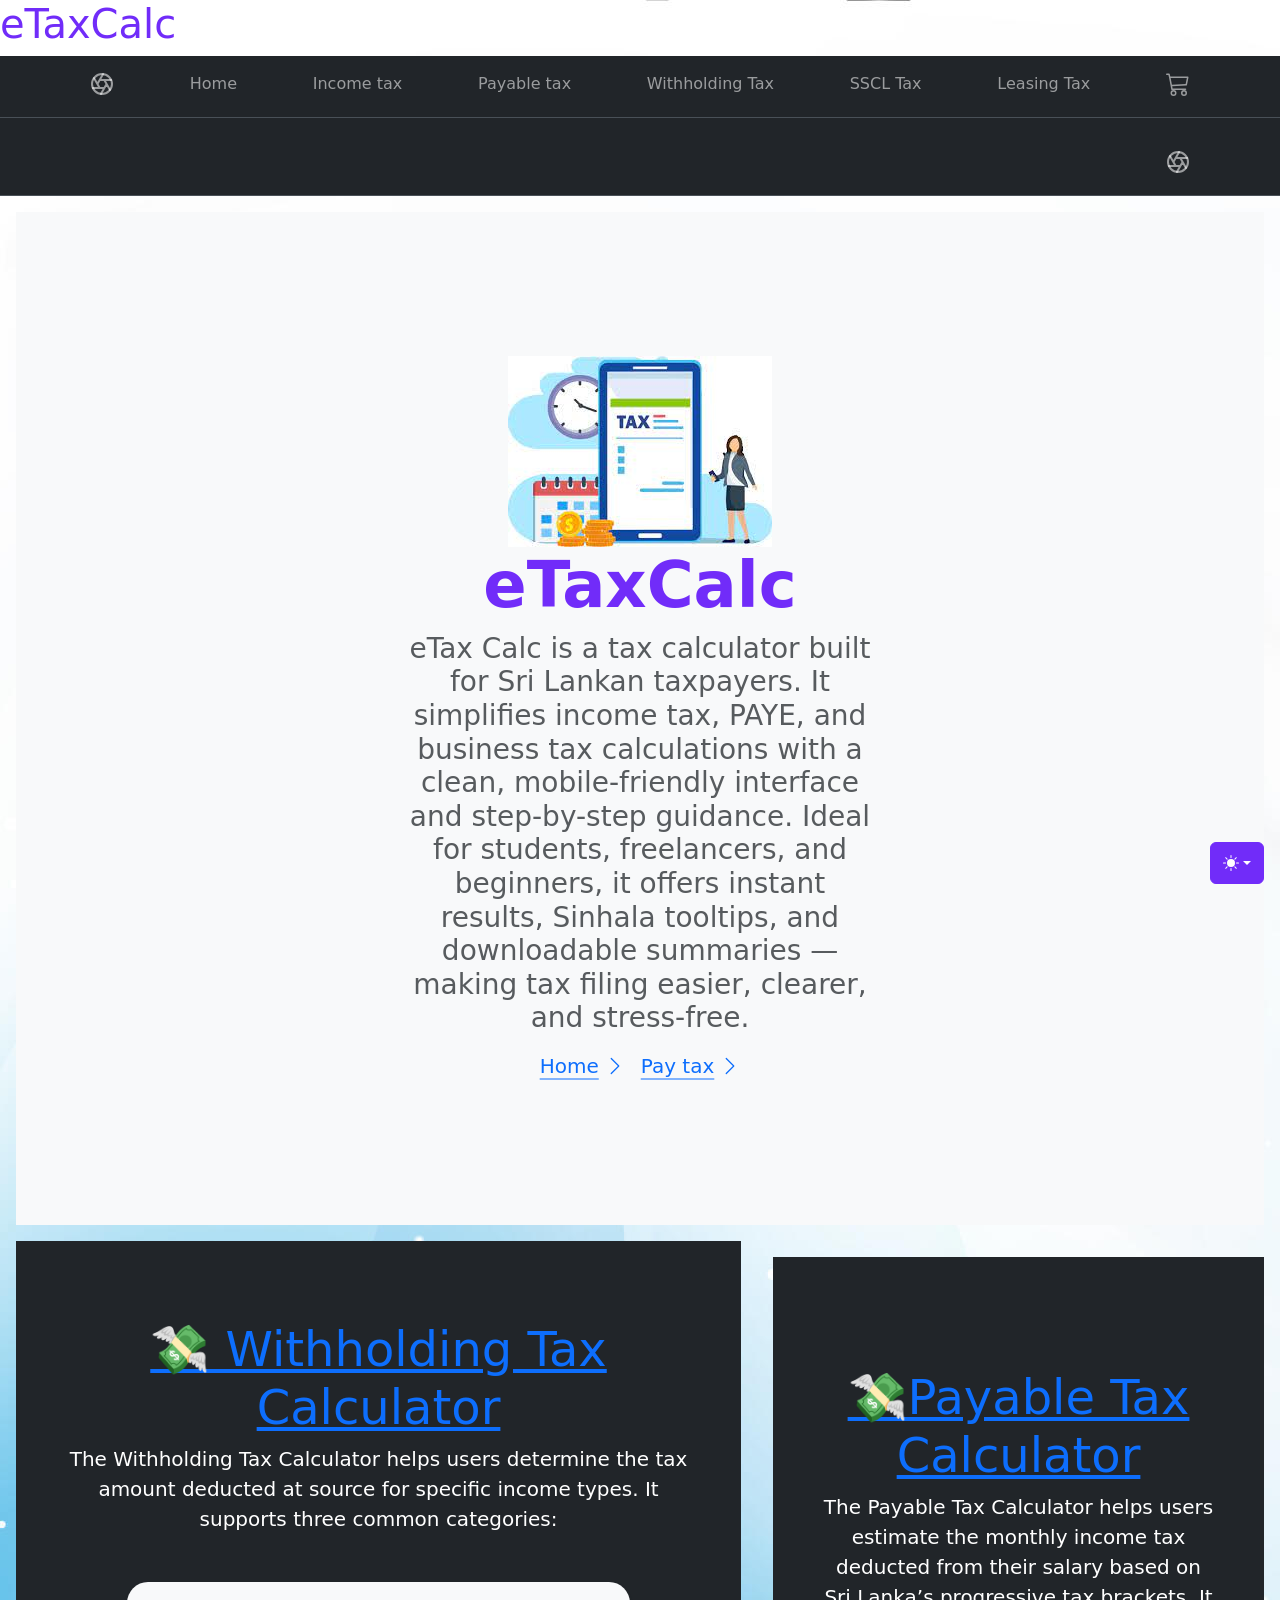
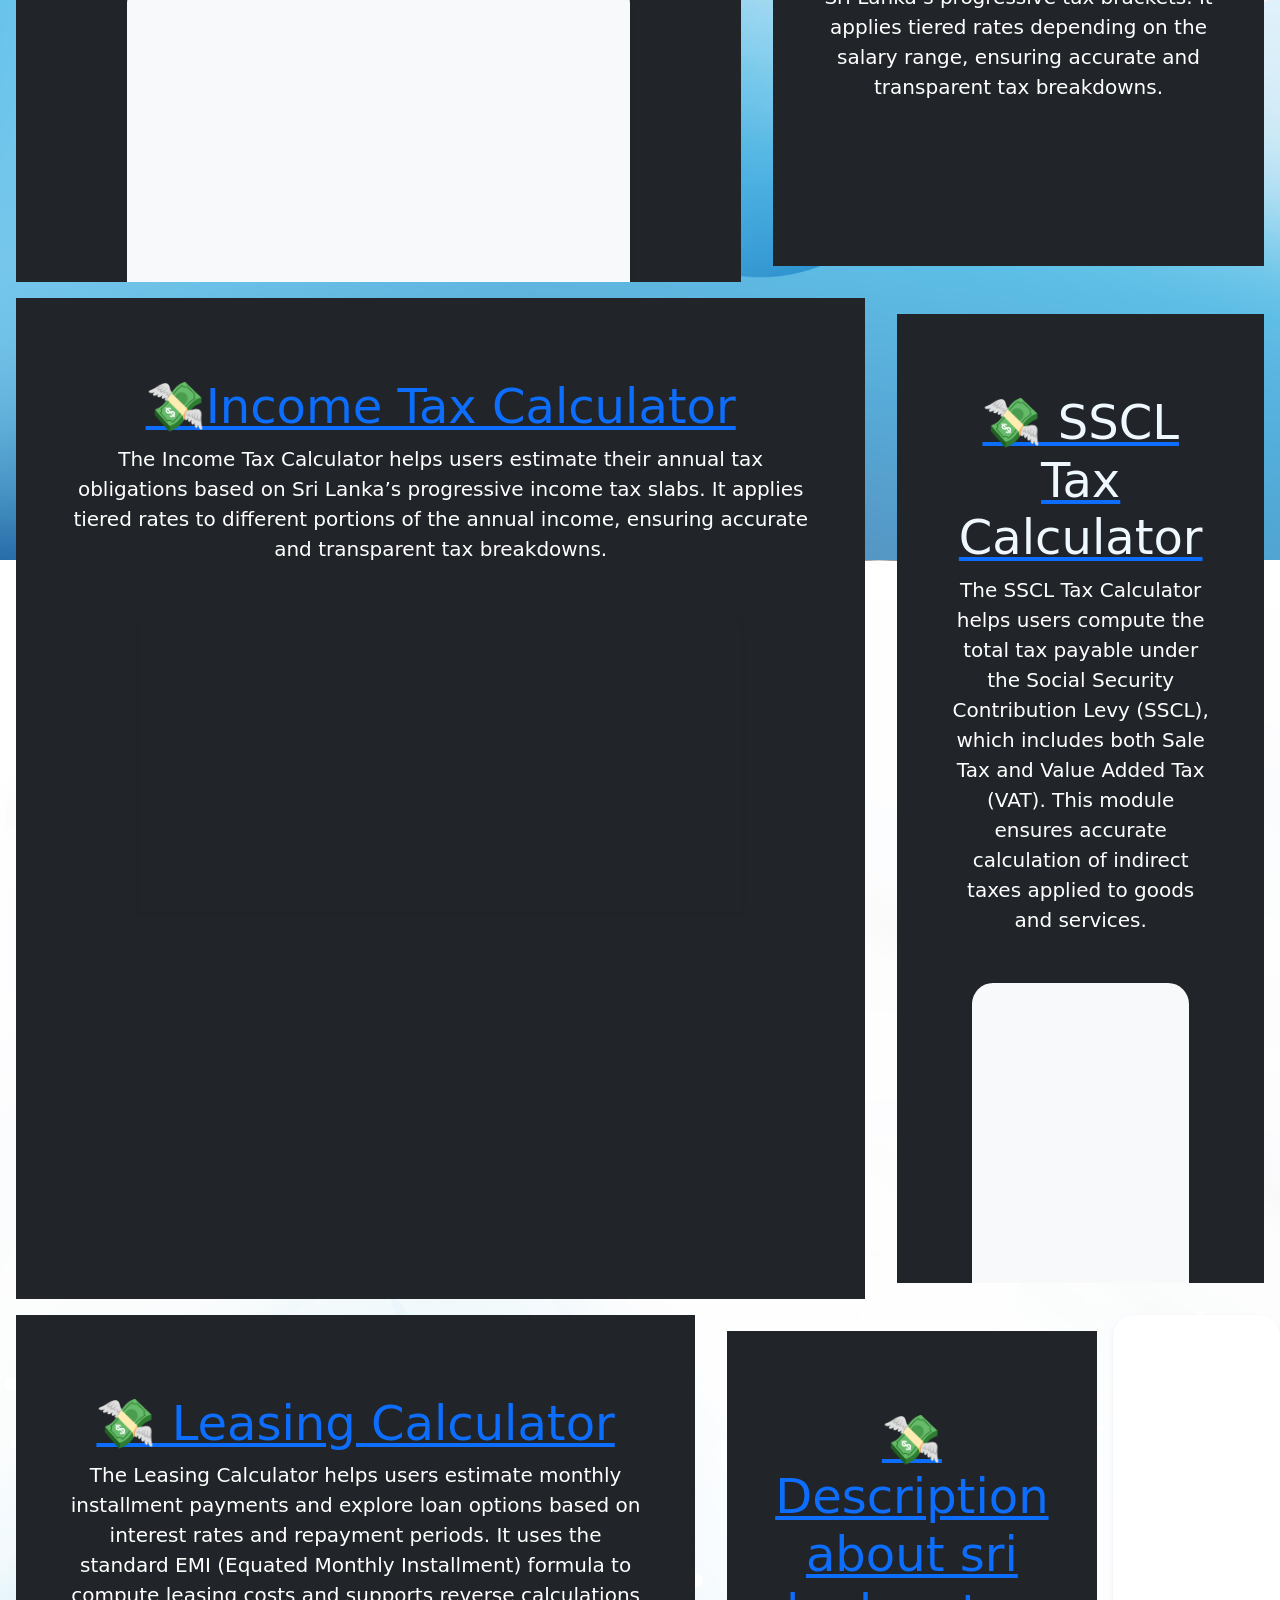
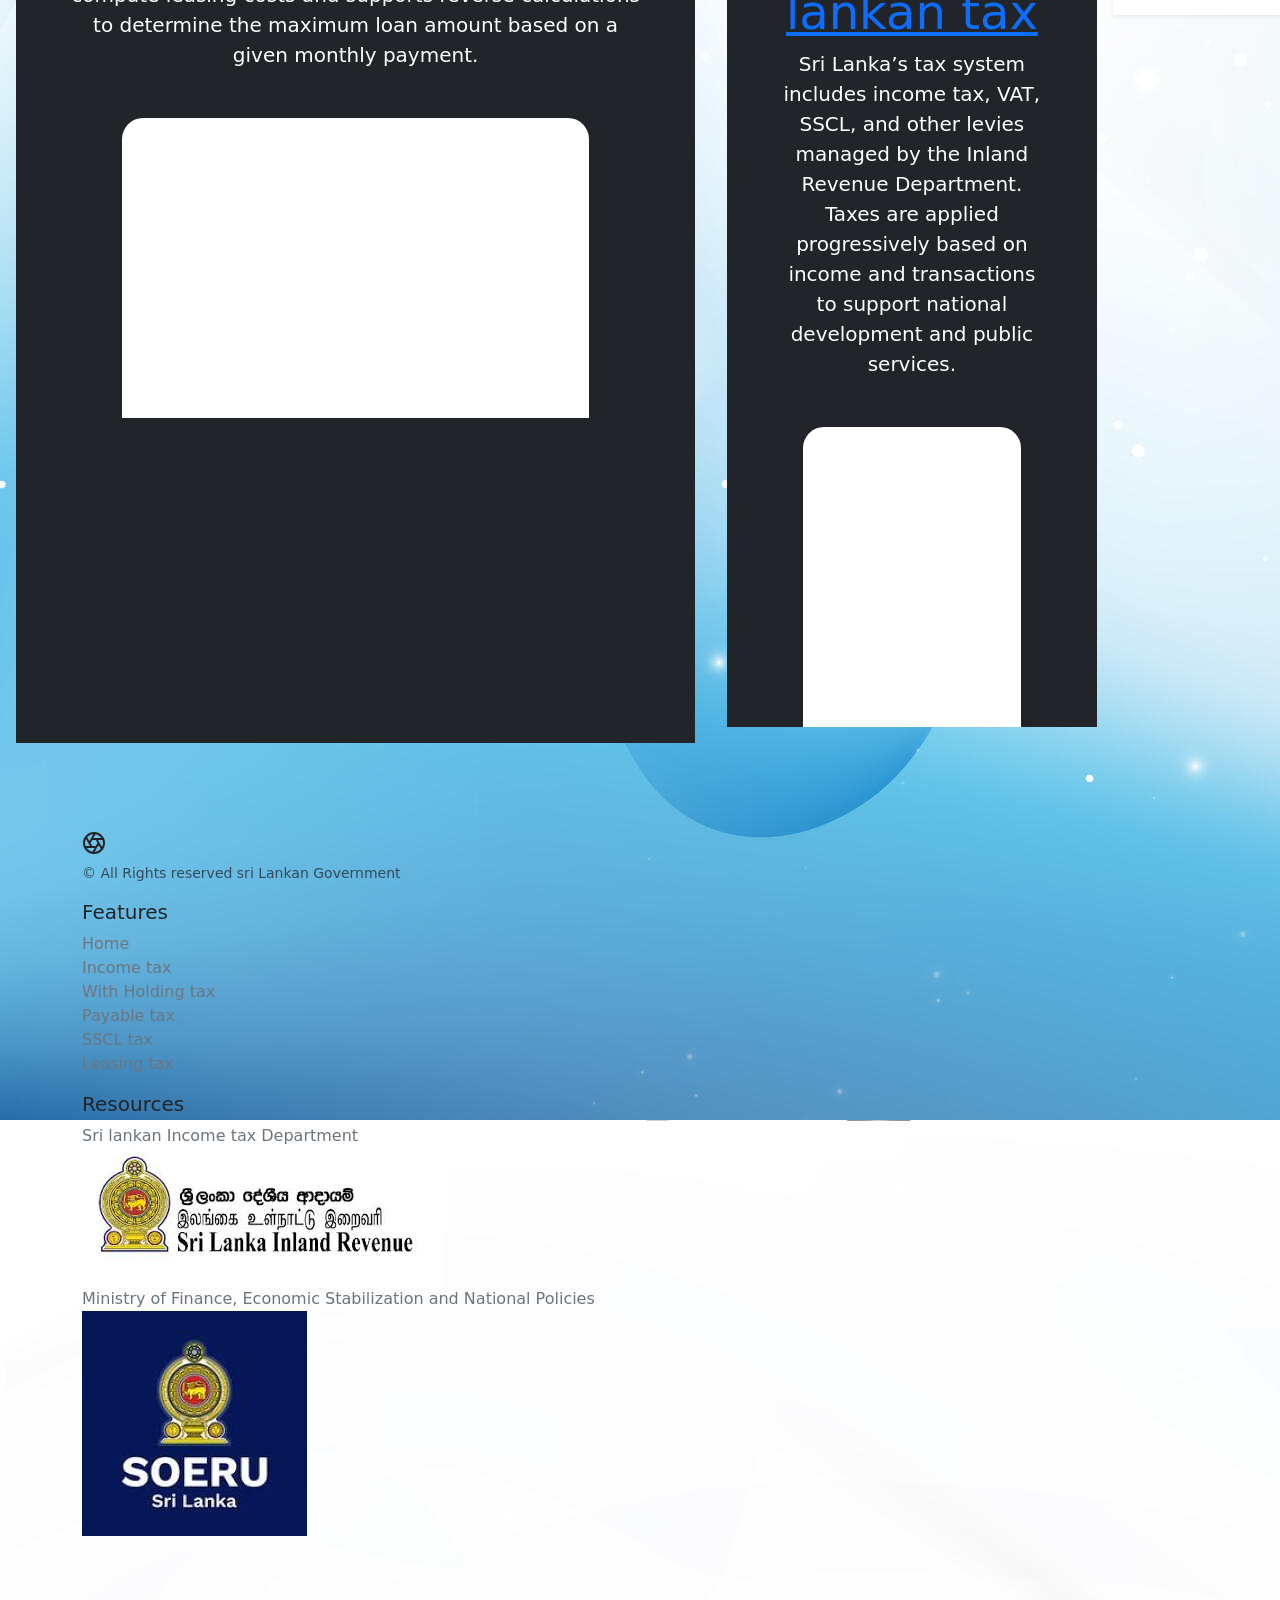
==== commit 05324f45: "Add new Style section" ====
--- a/index.html
+++ b/index.html
@@ -80,88 +80,7 @@
             <link rel="icon" href="/docs/5.3/assets/img/favicons/favicon.ico">
             <meta name="theme-color" content="#712cf9">
             <link href="product.css" rel="stylesheet">
-            <style>
-                .bd-placeholder-img {
-                    font-size: 1.125rem;
-                    text-anchor: middle;
-                    -webkit-user-select: none;
-                    -moz-user-select: none;
-                    user-select: none
-                }
-
-                @media (min-width: 768px) {
-                    .bd-placeholder-img-lg {
-                        font-size: 3.5rem
-                    }
-                }
-
-                .b-example-divider {
-                    width: 100%;
-                    height: 3rem;
-                    background-color: #6528e0;
-                    border: solid rgba(0, 0, 0, .15);
-                    border-width: 1px 0;
-                    box-shadow: inset 0 .5em 1.5em #0000001a, inset 0 .125em .5em #00000026
-                }
-
-                .b-example-vr {
-                    flex-shrink: 0;
-                    width: 1.5rem;
-                    height: 100vh
-                }
-
-                .bi {
-                    vertical-align: -.125em;
-                    fill: currentColor
-                }
-
-                .nav-scroller {
-                    position: relative;
-                    z-index: 2;
-                    height: 2.75rem;
-                    overflow-y: hidden
-                }
-
-                .nav-scroller .nav {
-                    display: flex;
-                    flex-wrap: nowrap;
-                    padding-bottom: 1rem;
-                    margin-top: -1px;
-                    overflow-x: auto;
-                    text-align: center;
-                    white-space: nowrap;
-                    -webkit-overflow-scrolling: touch
-                }
-
-                .btn-bd-primary {
-                    --bd-violet-bg: #712cf9;
-                    --bd-violet-rgb: 112.520718, 44.062154, 249.437846;
-                    --bs-btn-font-weight: 600;
-                    --bs-btn-color: var(--bs-white);
-                    --bs-btn-bg: var(--bd-violet-bg);
-                    --bs-btn-border-color: var(--bd-violet-bg);
-                    --bs-btn-hover-color: var(--bs-white);
-                    --bs-btn-hover-bg: #6528e0;
-                    --bs-btn-hover-border-color: #6528e0;
-                    --bs-btn-focus-shadow-rgb: var(--bd-violet-rgb);
-                    --bs-btn-active-color: var(--bs-btn-hover-color);
-                    --bs-btn-active-bg: #5a23c8;
-                    --bs-btn-active-border-color: #5a23c8
-                }
-
-                .bd-mode-toggle {
-                    z-index: 1500
-                }
-
-                .bd-mode-toggle .bi {
-                    width: 1em;
-                    height: 1em
-                }
-
-                .bd-mode-toggle .dropdown-menu .active .bi {
-                    display: block !important
-                }
-            </style>
+            
         </head>
 
         <body> <svg xmlns="http://www.w3.org/2000/svg" class="d-none">
@@ -354,7 +273,7 @@
                         <div class="bg-dark shadow-sm mx-auto"
                             style="width: 80%; height: 300px; border-radius: 21px 21px 0 0;"></div>
                     </div>
-                    //
+                    
                     <div class="d-md-flex flex-md-equal w-100 my-md-3 ps-md-3">
                         <div class="text-bg-dark me-md-3 pt-3 px-3 pt-md-5 px-md-5 text-center overflow-hidden">
                             <div class="my-3 py-3">
@@ -372,7 +291,7 @@
                                 style="width: 80%; height: 300px; border-radius: 21px 21px 0 0;"></div>
                         </div>
                     </div>
-                    //
+                
                 </div>
 
 
--- a/assets/css/style.css
+++ b/assets/css/style.css
@@ -22,4 +22,87 @@
     background-image: -moz-repeating-linear-gradient();
     box-shadow: 0cqmin;
 
-}+}
+
+
+                .bd-placeholder-img {
+                    font-size: 1.125rem;
+                    text-anchor: middle;
+                    -webkit-user-select: none;
+                    -moz-user-select: none;
+                    user-select: none
+                }
+
+                @media (min-width: 768px) {
+                    .bd-placeholder-img-lg {
+                        font-size: 3.5rem
+                    }
+                }
+
+                .b-example-divider {
+                    width: 100%;
+                    height: 3rem;
+                    background-color: #6528e0;
+                    border: solid rgba(0, 0, 0, .15);
+                    border-width: 1px 0;
+                    box-shadow: inset 0 .5em 1.5em #0000001a, inset 0 .125em .5em #00000026
+                }
+
+                .b-example-vr {
+                    flex-shrink: 0;
+                    width: 1.5rem;
+                    height: 100vh
+                }
+
+                .bi {
+                    vertical-align: -.125em;
+                    fill: currentColor
+                }
+
+                .nav-scroller {
+                    position: relative;
+                    z-index: 2;
+                    height: 2.75rem;
+                    overflow-y: hidden
+                }
+
+                .nav-scroller .nav {
+                    display: flex;
+                    flex-wrap: nowrap;
+                    padding-bottom: 1rem;
+                    margin-top: -1px;
+                    overflow-x: auto;
+                    text-align: center;
+                    white-space: nowrap;
+                    -webkit-overflow-scrolling: touch
+                }
+
+                .btn-bd-primary {
+                    --bd-violet-bg: #712cf9;
+                    --bd-violet-rgb: 112.520718, 44.062154, 249.437846;
+                    --bs-btn-font-weight: 600;
+                    --bs-btn-color: var(--bs-white);
+                    --bs-btn-bg: var(--bd-violet-bg);
+                    --bs-btn-border-color: var(--bd-violet-bg);
+                    --bs-btn-hover-color: var(--bs-white);
+                    --bs-btn-hover-bg: #6528e0;
+                    --bs-btn-hover-border-color: #6528e0;
+                    --bs-btn-focus-shadow-rgb: var(--bd-violet-rgb);
+                    --bs-btn-active-color: var(--bs-btn-hover-color);
+                    --bs-btn-active-bg: #5a23c8;
+                    --bs-btn-active-border-color: #5a23c8
+                }
+
+                .bd-mode-toggle {
+                    z-index: 1500
+                }
+
+                .bd-mode-toggle .bi {
+                    width: 1em;
+                    height: 1em
+                }
+
+                .bd-mode-toggle .dropdown-menu .active .bi {
+                    display: block !important
+                }
+            
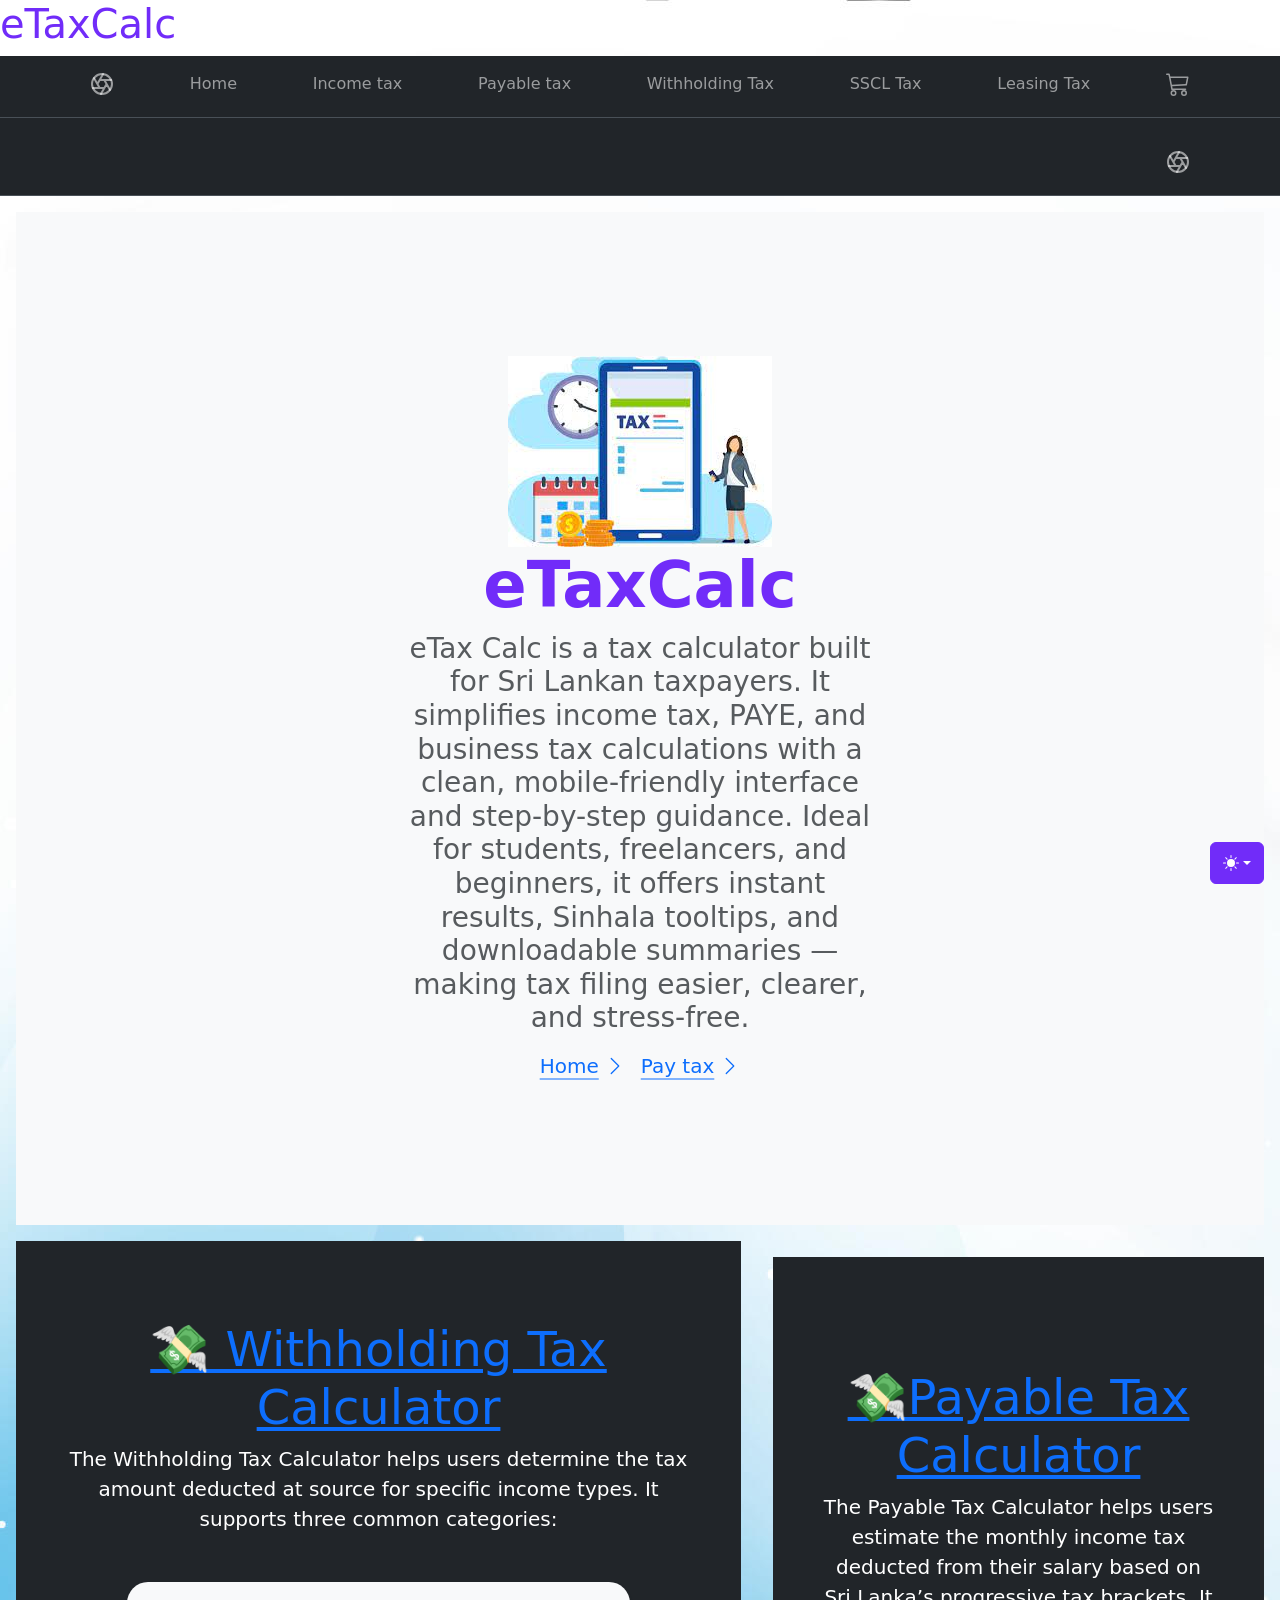
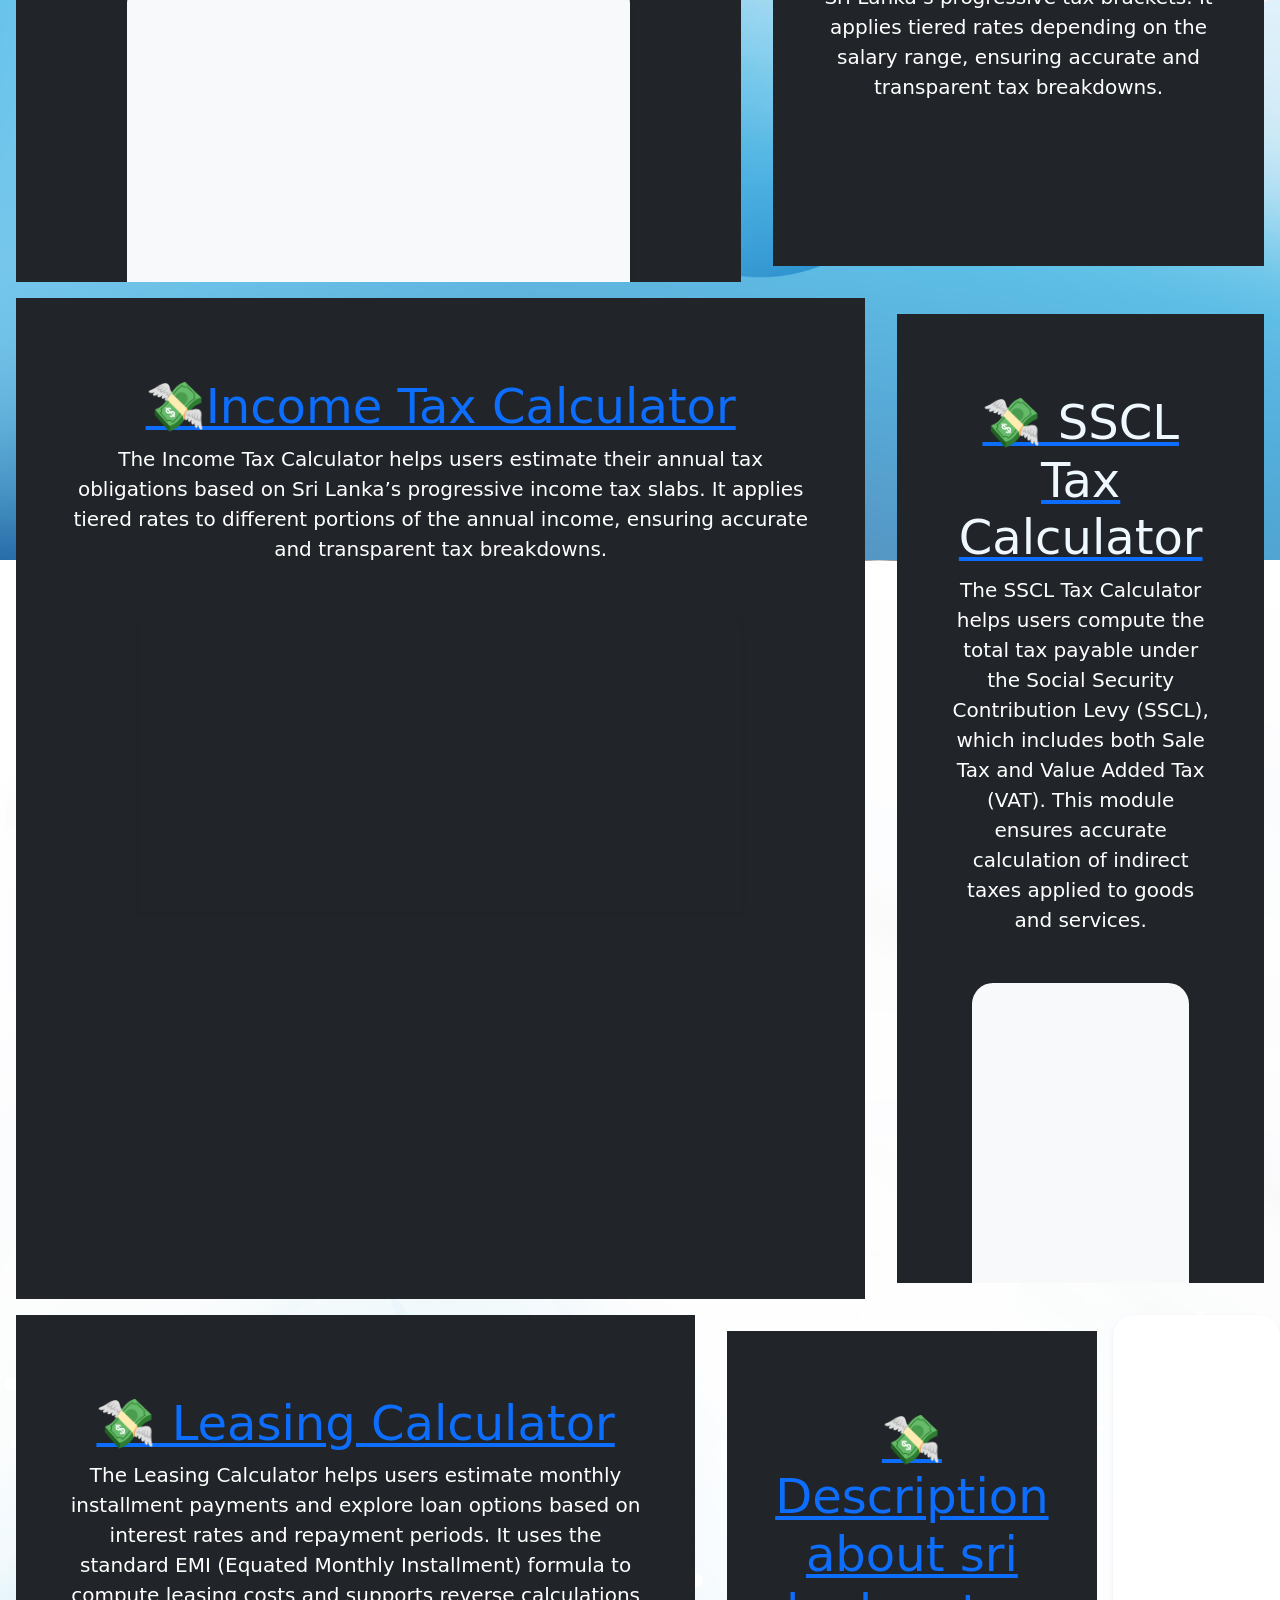
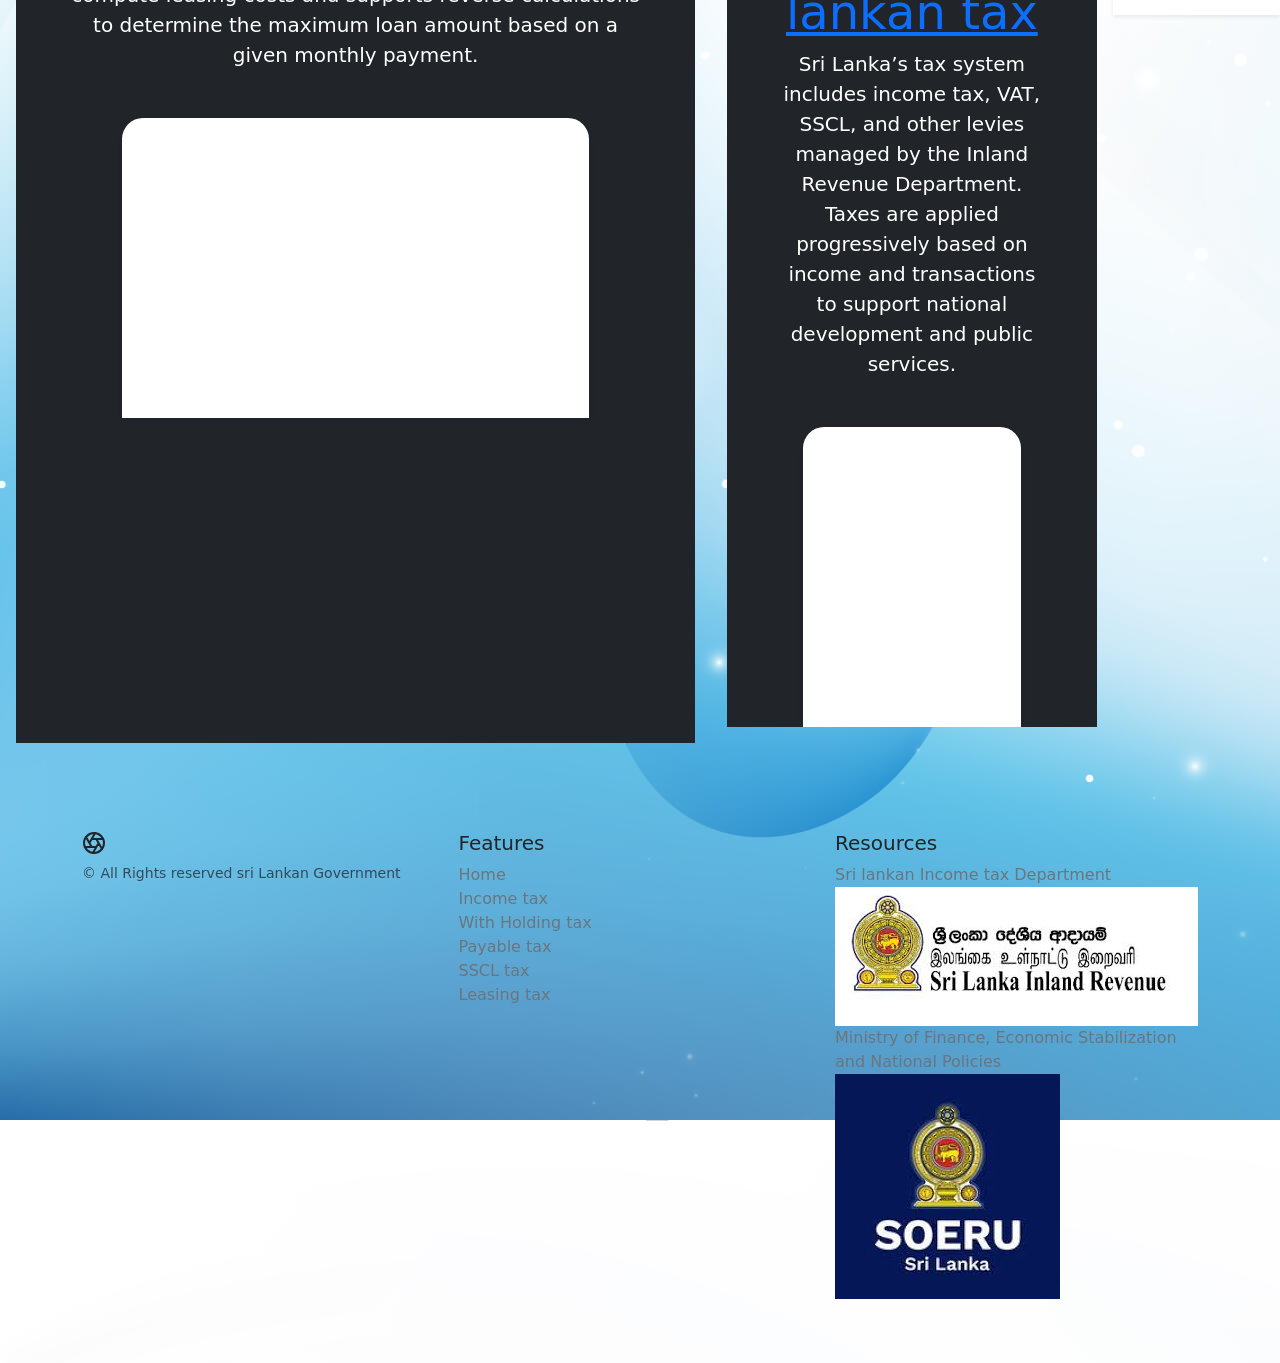
==== commit 904c97b2: "Add all footers and Navbars" ====
--- a/index.html
+++ b/index.html
@@ -347,53 +347,53 @@
 
 
 
-
-            <footer class="container py-5">
-               
-                    <div class="col-12 col-md"> <svg xmlns="http://www.w3.org/2000/svg" width="24" height="24"
-                            fill="none" stroke="currentColor" stroke-linecap="round" stroke-linejoin="round"
-                            stroke-width="2" class="d-block mb-2" role="img" viewBox="0 0 24 24">
-                            <title>Product</title>
-                            <circle cx="12" cy="12" r="10"></circle>
-                            <path
-                                d="M14.31 8l5.74 9.94M9.69 8h11.48M7.38 12l5.74-9.94M9.69 16L3.95 6.06M14.31 16H2.83m13.79-4l-5.74 9.94">
-                            </path>
-                        </svg> <small class="d-block mb-3 text-body-secondary">© All Rights reserved sri Lankan
-                            Government</small> </div>
-                    <div class="col-6 col-md">
-                        <h5>Features</h5>
-                        <ul class="list-unstyled text-small">
-                            <li><a class="link-secondary text-decoration-none" href="index.html">Home</a></li>
-                            <li><a class="link-secondary text-decoration-none" href="incomeTax.html">Income tax</a></li>
-                            <li><a class="link-secondary text-decoration-none" href="Witdrawal tax.html">With Holding
-                                    tax</a></li>
-                            <li><a class="link-secondary text-decoration-none" href="Payable Tax.html">Payable tax</a>
-                            </li>
-                            <li><a class="link-secondary text-decoration-none" href="SSCL.html">SSCL tax</a></li>
-                            <li><a class="link-secondary text-decoration-none" href="Leasing Calculations.html">Leasing
-                                    tax</a></li>
-                        </ul>
-                    </div>
-                    <div class="col-6 col-md">
-                        <h5>Resources</h5>
-                        <ul class="list-unstyled text-small">
-                            <li><a class="link-secondary text-decoration-none"
-                                    href="https://eservices.ird.gov.lk/Authentication/LoginEntry?ReturnUrl=%2fDashboard%2fShowDashboard">Sri
-                                    lankan Income tax Department</a></li><img src="assets/img/images (3).jpeg" alt="">
-                            <li><a class="link-secondary text-decoration-none" href=""></a></li>
-
-                            <li><a class="link-secondary text-decoration-none" href="https://www.treasury.gov.lk/">
-                                    Ministry
-                                    of Finance, Economic Stabilization and National Policies
-                                </a></li><img src="assets/img/images (4).jpeg" alt="">
-                            <li><a class="link-secondary text-decoration-none" href="https://www.gov.lk/" National
-                                    Government Portal (GOV.LK)></a></li>
-                        </ul>
-                    </div>
-
-
-                </div>
-            </footer>
+<footer class="container py-5">
+        <div class="row">
+            <div class="col-12 col-md"> <svg xmlns="http://www.w3.org/2000/svg" width="24" height="24" fill="none"
+                    stroke="currentColor" stroke-linecap="round" stroke-linejoin="round" stroke-width="2"
+                    class="d-block mb-2" role="img" viewBox="0 0 24 24">
+                    <title>Product</title>
+                    <circle cx="12" cy="12" r="10"></circle>
+                    <path
+                        d="M14.31 8l5.74 9.94M9.69 8h11.48M7.38 12l5.74-9.94M9.69 16L3.95 6.06M14.31 16H2.83m13.79-4l-5.74 9.94">
+                    </path>
+                </svg> <small class="d-block mb-3 text-body-secondary">© All Rights reserved sri Lankan
+                    Government</small> </div>
+            <div class="col-6 col-md">
+                <h5>Features</h5>
+                <ul class="list-unstyled text-small">
+                    <li><a class="link-secondary text-decoration-none" href="index.html">Home</a></li>
+                    <li><a class="link-secondary text-decoration-none" href="incomeTax.html">Income tax</a></li>
+                    <li><a class="link-secondary text-decoration-none" href="Witdrawal tax.html">With Holding
+                            tax</a></li>
+                    <li><a class="link-secondary text-decoration-none" href="Payable Tax.html">Payable tax</a>
+                    </li>
+                    <li><a class="link-secondary text-decoration-none" href="SSCL.html">SSCL tax</a></li>
+                    <li><a class="link-secondary text-decoration-none" href="Leasing Calculations.html">Leasing
+                            tax</a></li>
+                </ul>
+            </div>
+            <div class="col-6 col-md">
+                <h5>Resources</h5>
+                <ul class="list-unstyled text-small">
+                    <li><a class="link-secondary text-decoration-none"
+                            href="https://eservices.ird.gov.lk/Authentication/LoginEntry?ReturnUrl=%2fDashboard%2fShowDashboard">Sri
+                            lankan Income tax Department</a></li><img src="assets/img/images (3).jpeg" alt="">
+                    <li><a class="link-secondary text-decoration-none" href=""></a></li>
+
+                    <li><a class="link-secondary text-decoration-none" href="https://www.treasury.gov.lk/">
+                            Ministry
+                            of Finance, Economic Stabilization and National Policies
+                        </a></li><img src="assets/img/images (4).jpeg" alt="">
+                    <li><a class="link-secondary text-decoration-none" href="https://www.gov.lk/" National Government
+                            Portal (GOV.LK)></a></li>
+                </ul>
+            </div>
+
+
+        </div>
+    </footer>
+           
 
         </body>
         <script src="/docs/5.3/dist/js/bootstrap.bundle.min.js"
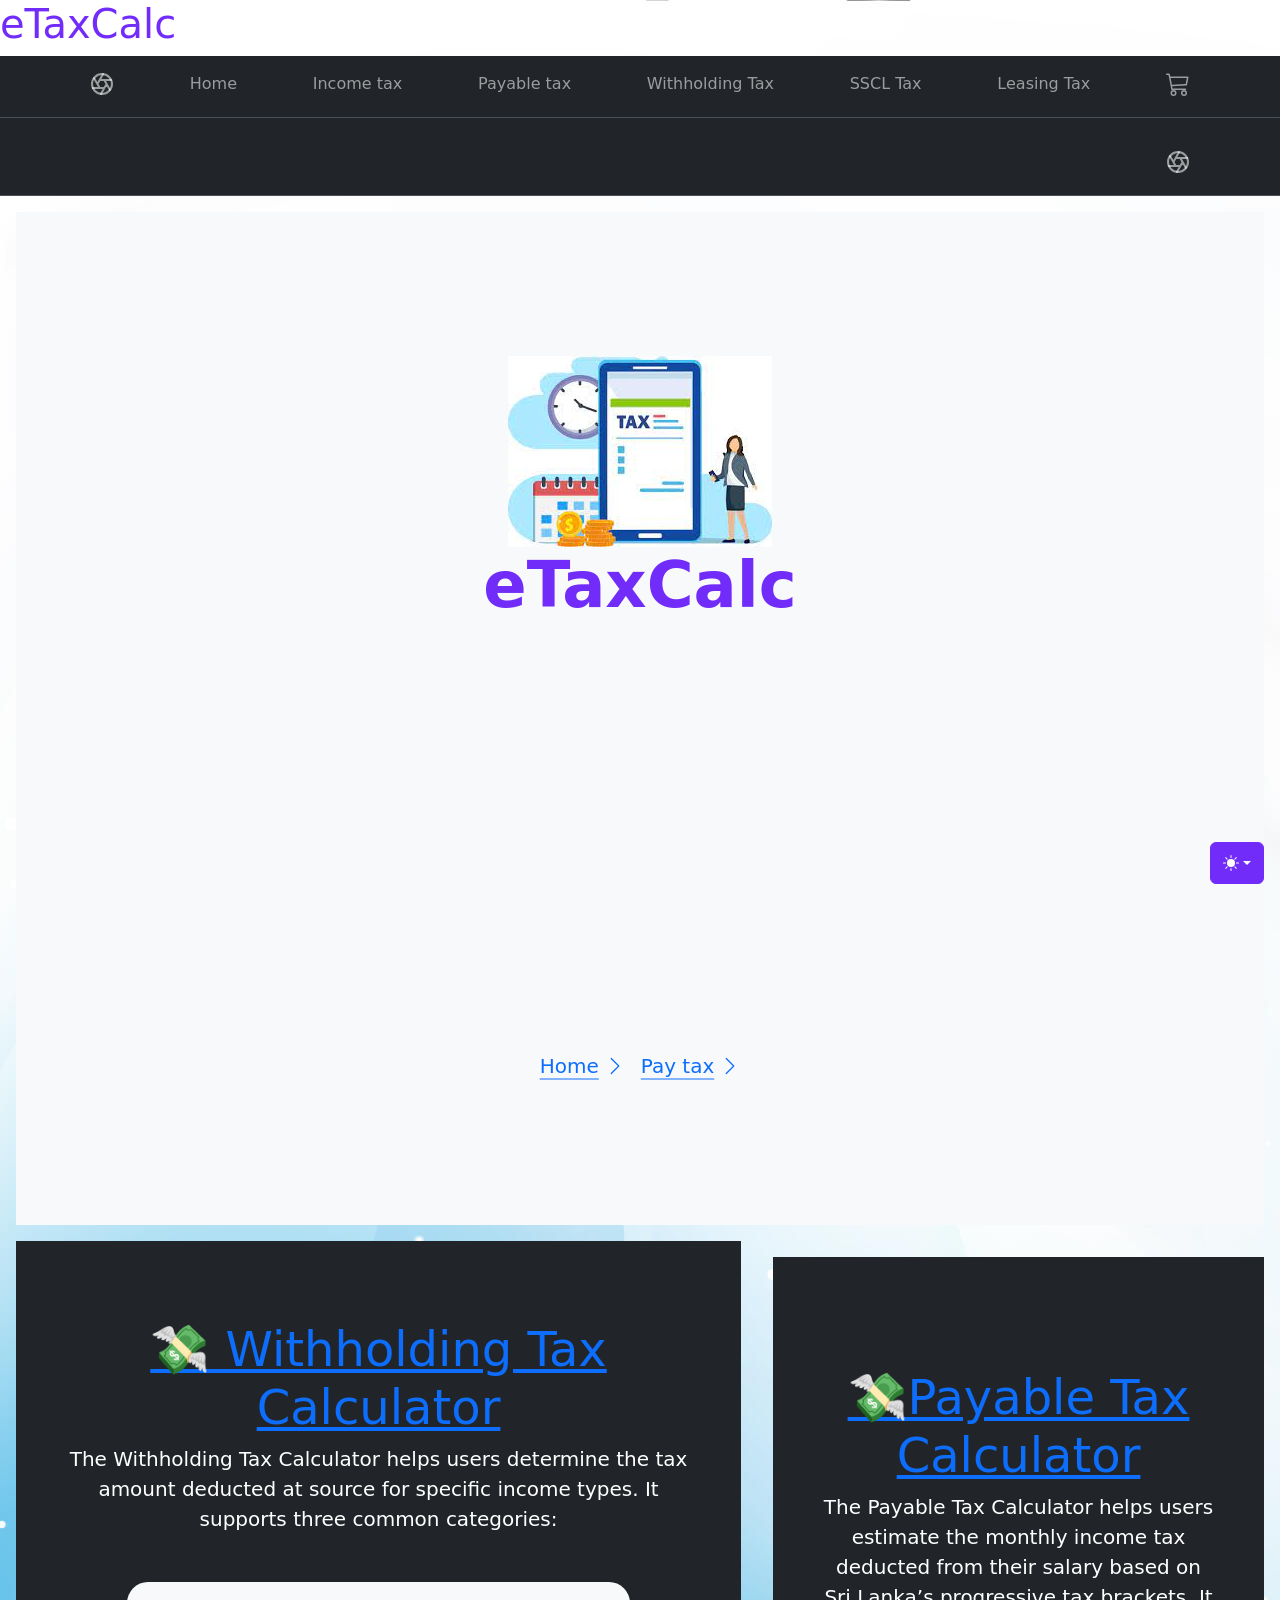
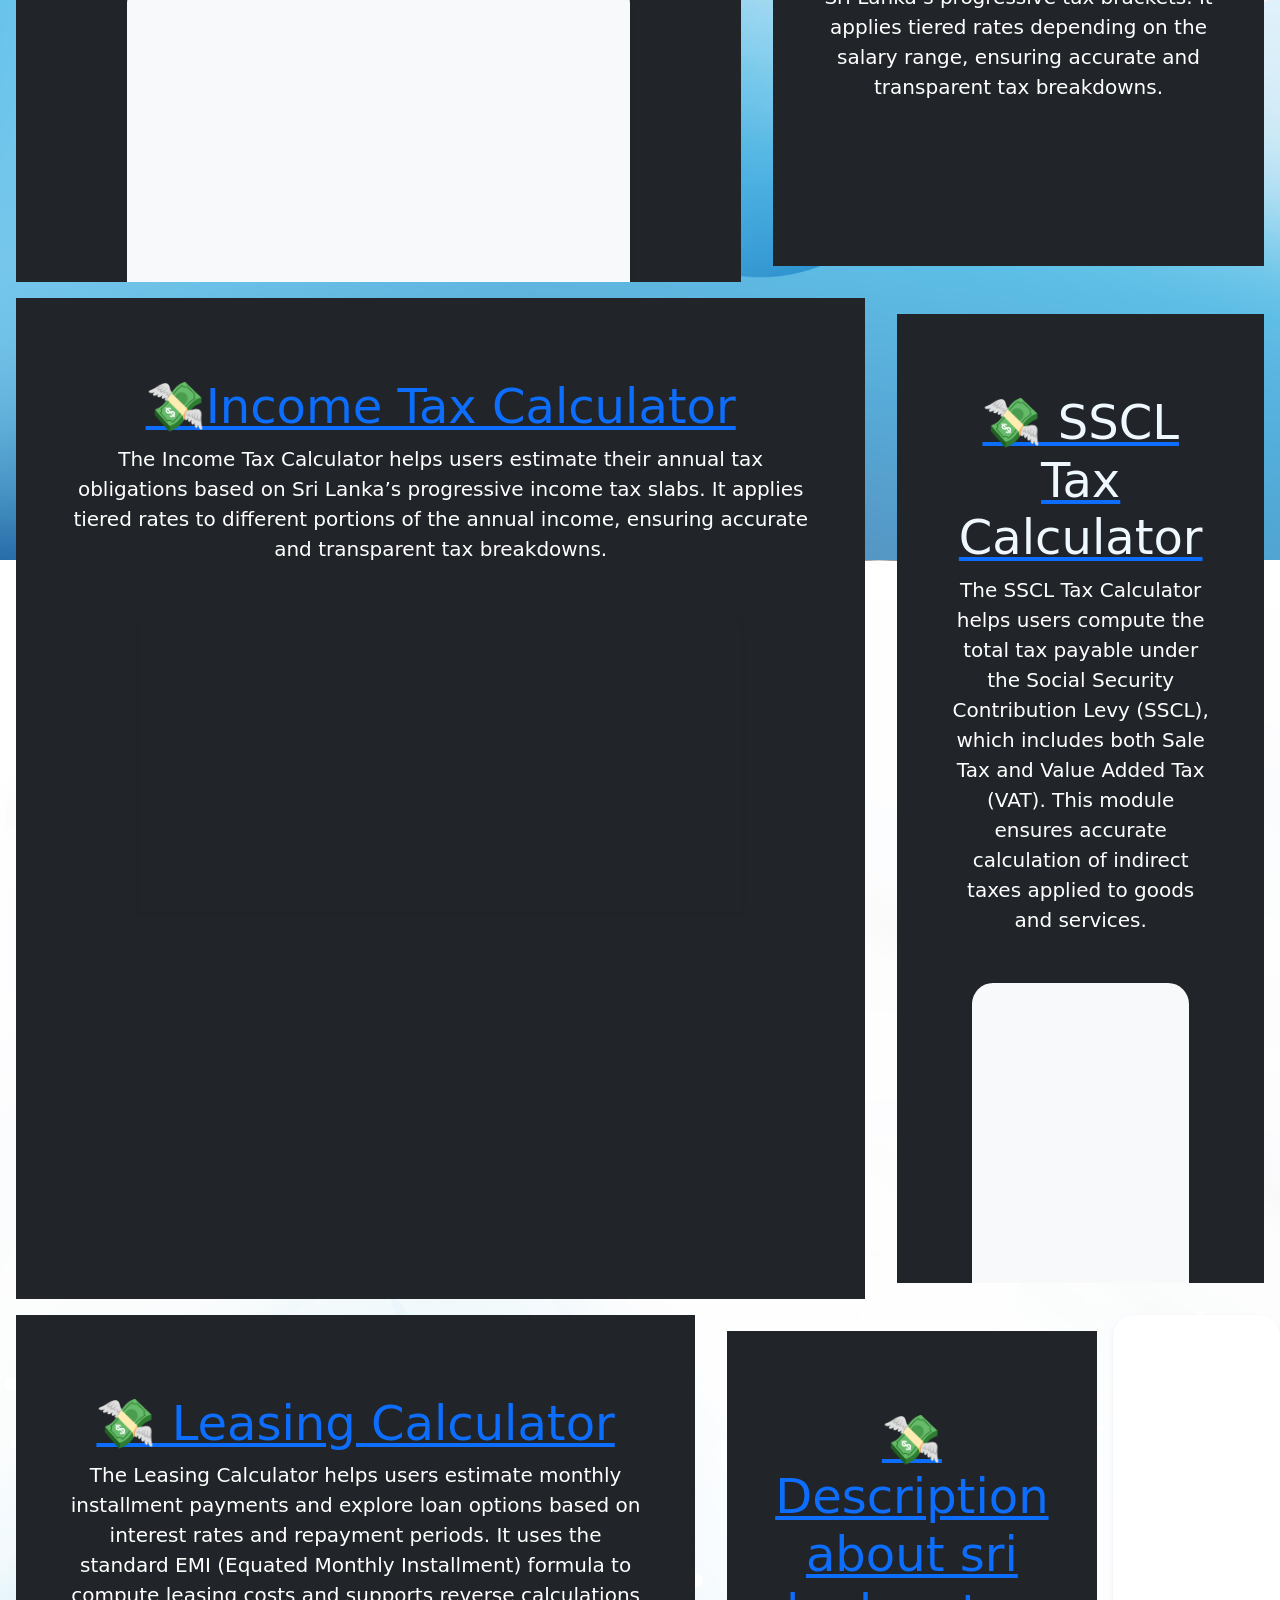
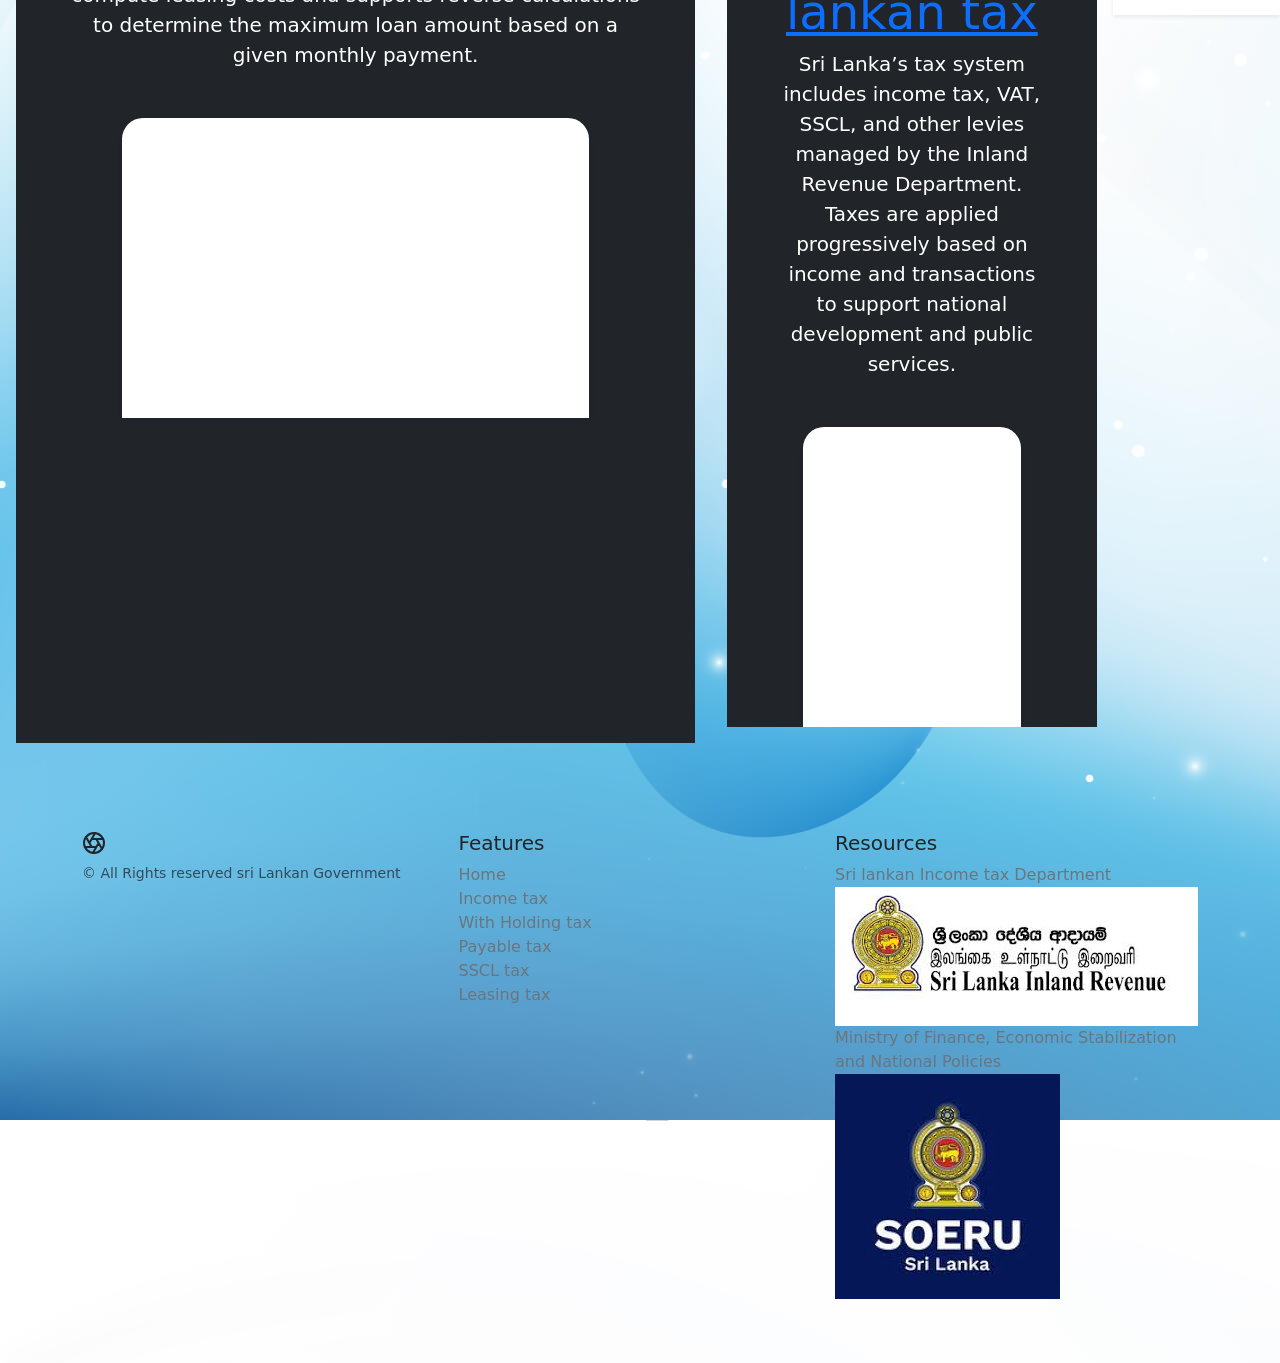
==== commit ca0ecd30: "New withholding tax" ====
--- a/index.html
+++ b/index.html
@@ -9,6 +9,7 @@
     <link href="https://cdn.jsdelivr.net/npm/bootstrap@5.3.8/dist/css/bootstrap.min.css" rel="stylesheet"
         integrity="sha384-sRIl4kxILFvY47J16cr9ZwB07vP4J8+LH7qKQnuqkuIAvNWLzeN8tE5YBujZqJLB" crossorigin="anonymous">
     <link rel="stylesheet" href="assets/css/style.css">
+    <link href="https://unpkg.com/aos@2.3.1/dist/aos.css" rel="stylesheet">
 </head>
 
 <body>
--- a/assets/css/style.css
+++ b/assets/css/style.css
@@ -2,11 +2,11 @@
 .body{
     height: 1000px;
     width: 1000px;
-    border: 0ch;
+    
 }
 .gov{
-    height: 30px;
-    width: 30px;
+    height: 10px;
+    width: 10px;
 }
 .bg{
 
@@ -105,4 +105,20 @@
                 .bd-mode-toggle .dropdown-menu .active .bi {
                     display: block !important
                 }
-            +            .incometax{
+
+                   width: 1900px;
+                    height: 300px;
+
+            }
+
+            
+        .govbatch{
+             width: 80px;
+                    height: 80px;
+        }
+        .ir{
+
+          width: 80px;
+                    height: 80px;  
+        }
